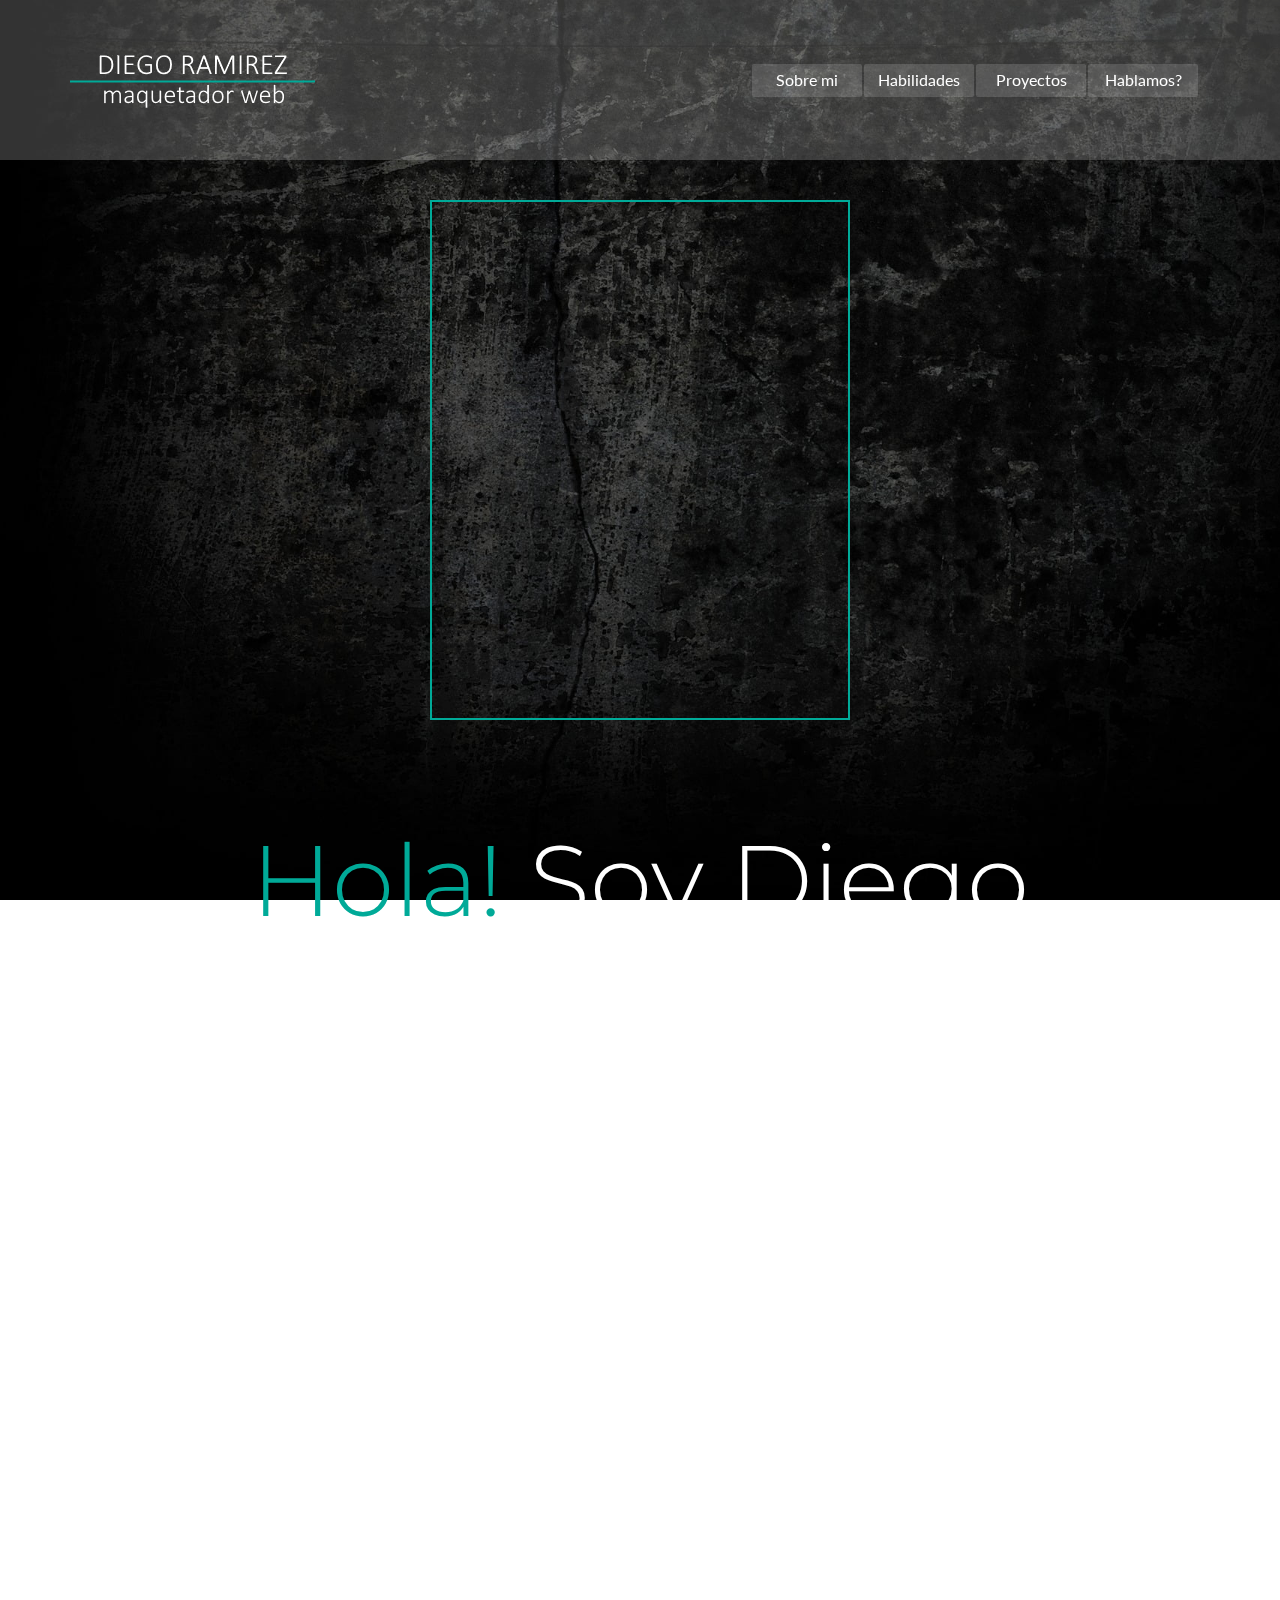
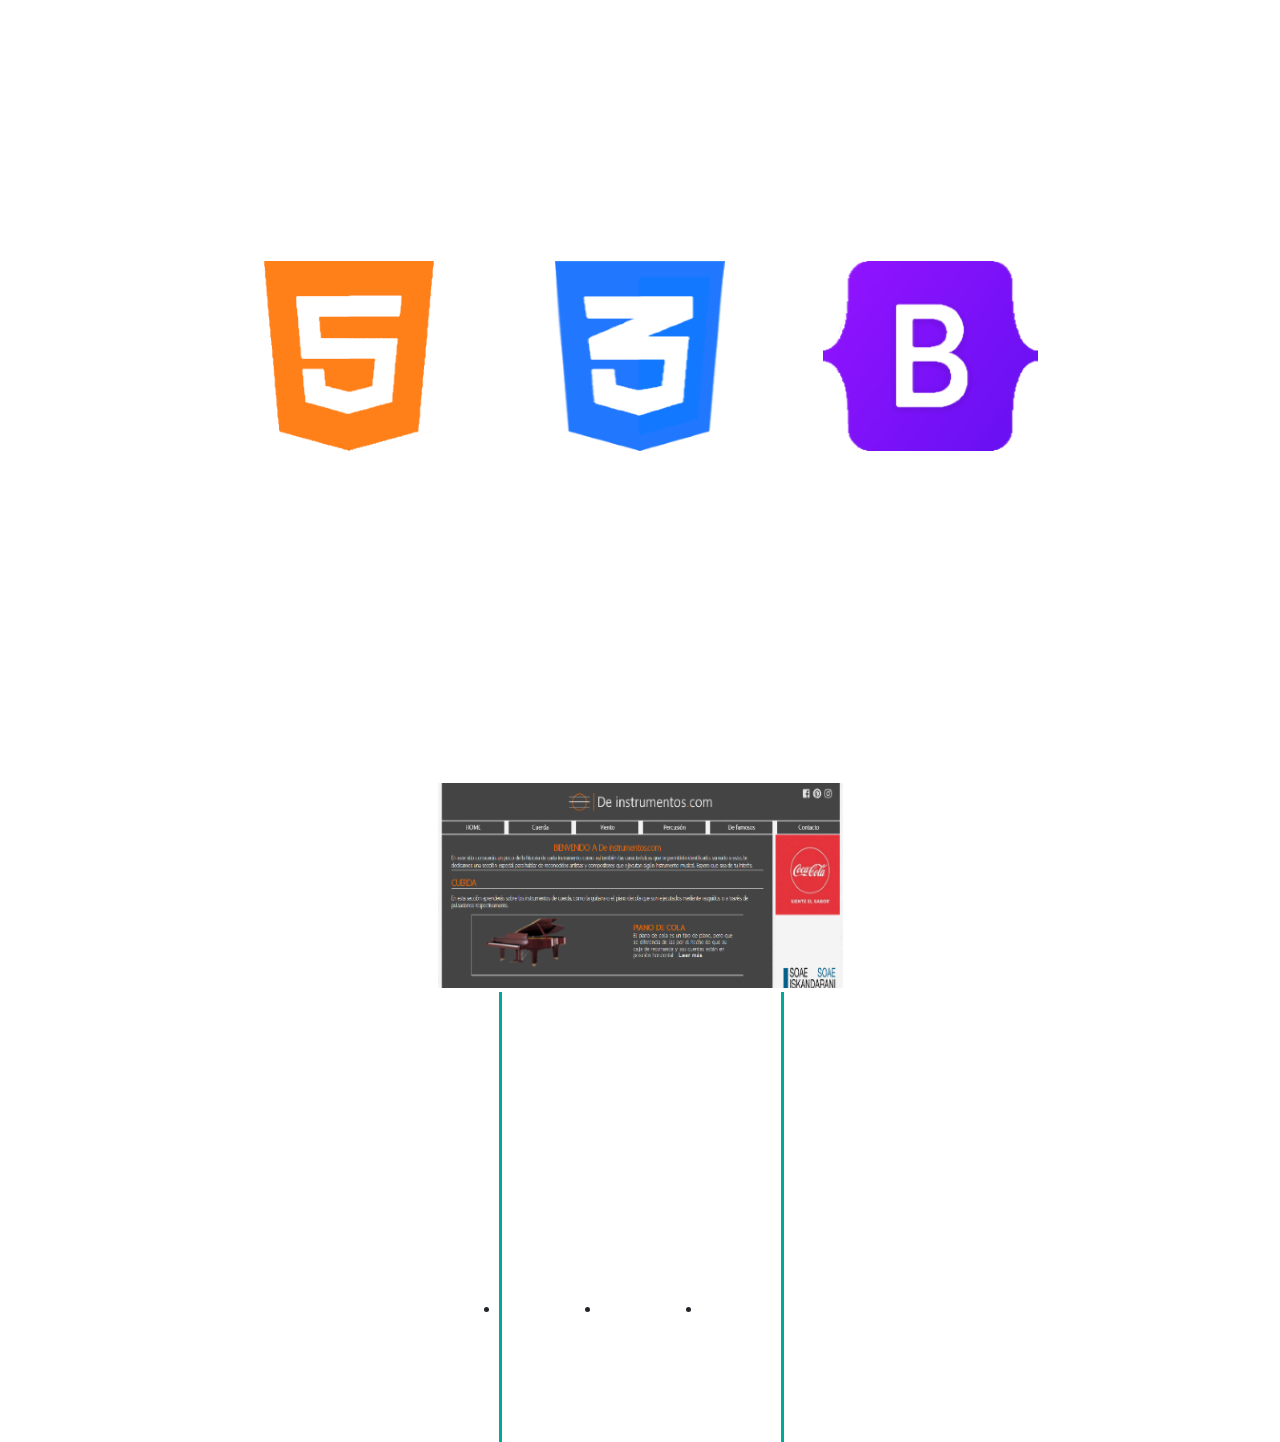
==== index.html @ 3949a7e5 "comencé el footer" ====
<!doctype html>
	<html class="no-js" lang="es">
	<head>
		<meta charset="utf-8">
		<title>Portafolio</title>
		<meta name="viewport" content="width-device-width, initial-scale=1">

		<!--favicon-->
		<link rel="shortcut icon" href="favicon.ico">

		<!--normalize-->
		<link rel="stylesheet" type="text/css" href="normalize.css">

		<!--bootstrap-->
		<link rel="stylesheet" type="text/css" href="css/bootstrap.css">

		<link rel="stylesheet" type="text/css" href="css/estilos.css">

		<!--modernizr-->
		<script src="js/modernizr-custom.js"></script>
		<link rel="preconnect" href="https://fonts.googleapis.com">
		<link rel="preconnect" href="https://fonts.googleapis.com">
		<link rel="preconnect" href="https://fonts.gstatic.com" crossorigin>
		<link href="https://fonts.googleapis.com/css2?family=Lato:ital,wght@0,100;0,300;0,900;1,700&display=swap" rel="stylesheet"> 
		<link rel="preconnect" href="https://fonts.googleapis.com">
		<link rel="preconnect" href="https://fonts.gstatic.com" crossorigin>
		<link href="https://fonts.googleapis.com/css2?family=Montserrat:wght@100;200;300;400;500&display=swap" rel="stylesheet"> 
	</head>
	<body>
		<nav class="container-fluid navbar header position-fixed">
			<div class="container nav">
				<div class="row">	
					<div class="col-md-12 col-sm-4 col-xs-4 me-5">

						<!--logo-->
						<a href="index.html"><img src="imagenes/logo_portafolio.png"></a>
					</div>
				</div>
						<!--menu-->
				<div class="row">
					<div class="col-md-12 col-nav pt-3">  
						<ul class="navbar container-menu list-unstyled"> <!--list-unstyled quita las viñetas de los item-list-->
							<li>
								<a class="" href="Sobre mi.html">Sobre mi</a>
							</li>
							<li>
								<a href="Habilidades.html">Habilidades</a>
							</li>
							<li>
								<a href="Proyectos.html">Proyectos</a>	
							</li>
							<li>
								<a href="Hablamos?.html">Hablamos?</a>
							</li>
						</ul>
					</div>
				</div>
			</div>
		</nav>
			<section class="sobre_mi">
				<article>
					<div class="container marco_verde justify-content-center">
						<img src="">
					</div>
					<div class="container text-center">
						<h2><span>Hola!</span> Soy Diego<br>Maquetador web</h2>		
					</div>
					<div class="container-fluid descripción text-center ">
						<div class="container ">
							<p>
								Hola! soy Diego y soy maquetador web. Soy de Buenos Aires, Argentina y estoy en el mundo IT hace 5 años. Desarrollo sitios web de cualquier tamaño y contenido usando herramientas front-end. Pongo mi creatividad y conocimientos al servicio de quien me necesite amoldandome a sus preferencias.
							</p>
						</div>
					</div>
				</article>
			</section>
			<section class="container contenedor_habilidades text-center">                           					<h2>Algunas de mis habilidades son</h2>
					<div class="container articles ">
						<div class="row">
						<article class="col-md-4 col-sm-4 col-xs-12">
							<h3>HTML5</h3>
							<img src="imagenes/logo_html5.png" alt="html5"/>
							<div class="v-line1"></div>
						</article>											    
						<article class="css3 col-md-4 col-sm-4 col-xs-12">
							<h3>CSS3</h3>
							<img src="imagenes/logo_css3.png"/>
							<div class="v-line2"></div>
						</article>						
						<article class="bootstrap col-md-4 col-sm-4 col-xs-12">
							<h3>BOOTSTRAP</h3>
							<img src="imagenes/logo_bootstrap.png"/>
						</article>
					</div>
				</div>
			</section>
			<section class="mis_proyectos text-center">
				<article>
					<h2 class="mb-5">Mis proyectos</h2>
					<div id="carouselExampleFade" class="carousel slide carousel-fade" data-bs-ride="carousel">
					  <div class="carousel-inner">
					    <div class="carousel-item active ">
					    	<div class="container_image">
					      		<img src="imagenes/imagen_proyecto.png" alt="Proyecto"><a class="titulo_proyecto" href="index.html">DE INSTRUMENTOS.COM</a>
					  		</div>
					    </div>
					  </div>
					  <button class="carousel-control-prev" type="button" data-bs-target="#carouselExampleFade" data-bs-slide="prev">
					    <span class="carousel-control-prev-icon" aria-hidden="true"></span>
					    <span class="visually-hidden">Previous</span>
					  </button>
					  <button class="carousel-control-next" type="button" data-bs-target="#carouselExampleFade" data-bs-slide="next">
					    <span class="carousel-control-next-icon" aria-hidden="true"></span>
					    <span class="visually-hidden">Next</span>
					  </button>
					</div>
				</article>
			</section>
			<footer class= "container-fluid d-flex justify-content-around align-items-center">				
					<div class="row ">
						<div class="col-md-4 col-sm-4 col-xs-12 ">
							<li class="">
								<a href="Home.html">Home</a>
							</li>
							<div class="v-line"></div>
						</div>
						<div class="col-md-4 col-sm-4 col-xs-12">
							<li>
								<a href="Github.html">Github</a>
							</li>
							<div class="v-line"></div>
						</div>
						<div class="col-md-4 col-sm-4 col-xs-12">
							<li>
								<a href="Contacto.html">Contacto</a>
							</li>
						</div>
					</div>
						
				
			</footer>
				
		<!--bootstrap js-->
		<script src="https://cdn.jsdelivr.net/npm/@popperjs/core@2.10.2/dist/umd/popper.min.js" integrity="sha384-7+zCNj/IqJ95wo16oMtfsKbZ9ccEh31eOz1HGyDuCQ6wgnyJNSYdrPa03rtR1zdB" crossorigin="anonymous"></script>
<script src="https://cdn.jsdelivr.net/npm/bootstrap@5.1.3/dist/js/bootstrap.min.js" integrity="sha384-QJHtvGhmr9XOIpI6YVutG+2QOK9T+ZnN4kzFN1RtK3zEFEIsxhlmWl5/YESvpZ13" crossorigin="anonymous"></script>

			
	</body>
	</html>
---- css/estilos.css ----
body{
	background: url("../imagenes/background-image.jpg") fixed;
	background-size: cover;
}
.header{
	background-color: rgba(255,255,255, 0.2);
	height: 160px;
	margin-top: -200px;
}
	.col-nav{
		width: 470px;
	}
		.container li a{
			background: rgba(255,255,255, 0.15);
			border-radius: 2px;	
			color: white;
			display: block;
			font-family: 'Lato', sans-serif;
			padding-bottom: 5px;			
			padding-top: 4px;
			text-align: center;
			text-decoration: none;
			width: 110px;		
		}
			.container li a:hover{
				background: transparent;
				transition: 0.9s;
			}
.sobre_mi{
	margin-bottom: 200px;
	margin-top: 200px;
	}
	.sobre_mi article .marco_verde{
		color: rgb(0,170,152);
		border: solid 2px;
		height: 520px;
		margin-bottom: 100px;
		width: 420px;
	}
	.sobre_mi article h2{
		color: white;
		font-family: 'Montserrat', sans-serif;
		font-size: 100px;
		font-weight: 300;
	}
		.sobre_mi article h2 span{
			color: rgb(0,170,152);
		}
	.sobre_mi article .descripción{
		background: rgba(255,255,255, 0.15);
		padding: 90px;
	}
		.sobre_mi article .descripción p{
			color: white;
			font-family: 'Montserrat', sans-serif;
			font-size: 23px;
			font-weight: 300;
		}
	.contenedor_habilidades{
		margin-bottom: 200px;
	}
	.contenedor_habilidades h2{
		color: white;
		font-family: 'Montserrat', sans-serif;
		font-size: 70px;
		font-weight: 300;
		margin-bottom: 100px;
	}
	.contenedor_habilidades .articles{
		padding-right: 12%;
		padding-left: 12%;
	}
	.contenedor_habilidades h3{
		color: white;
		font-family: 'Montserrat', sans-serif;
		font-size: 25px;
		font-weight: 300;
		margin-bottom: 37px;
		padding-bottom: 4px;
		padding-top: 4px;
		}
	.contenedor_habilidades .v-line1{
		border-left: solid 3px rgb(0,170,152);
 		height:50%;
 		left: 39%;
 		position: absolute;
 		top: 288%;
	}
	.contenedor_habilidades .v-line2{
		border-left: solid 3px rgb(0,170,152);
 		height:50%;
 		left: 61%;
 		position: absolute;
 		top: 288%;
 		background: red;
	}
	.mis_proyectos{
		margin-bottom: 220px;
	}
	.mis_proyectos h2{
		color: white;
		font-family: 'Montserrat', sans-serif;
		font-size: 70px;
		font-weight: 300;
	}
	.mis_proyectos article .container_image{
		box-sizing: border-box;
		height: 205px;
		margin: auto;
		position: relative;
		width: 405px;
	}
	.mis_proyectos article .container_image a{
		background: rgba(255,255,255, 0.15);
		color: white;
		display: block;
		font-family: 'Montserrat', sans-serif;
		font-size: 25px;
		height: 100%;
		left: 0%;
		padding-top: 21%;
		position: absolute;
		text-decoration: none;
		opacity: 0;
		top: 0%;
		width: 100%;
		
	}
	.mis_proyectos article .container_image:hover a{
		transition: 0.9s;
		opacity: 1;
	}
	footer{
		background: rgba(255,255,255, 0.15);
		height: 200px;
	}
		footer li a{
			color: white;
			font-family: 'Montserrat', sans-serif;
			font-size: 21px;
			font-weight: 300;
			text-decoration: none;
		}
		footer li a:hover{
			color: rgba(255,255,255, 0.7);
			transition: 0.3s;
		}
		h1{
			color: red;
		}
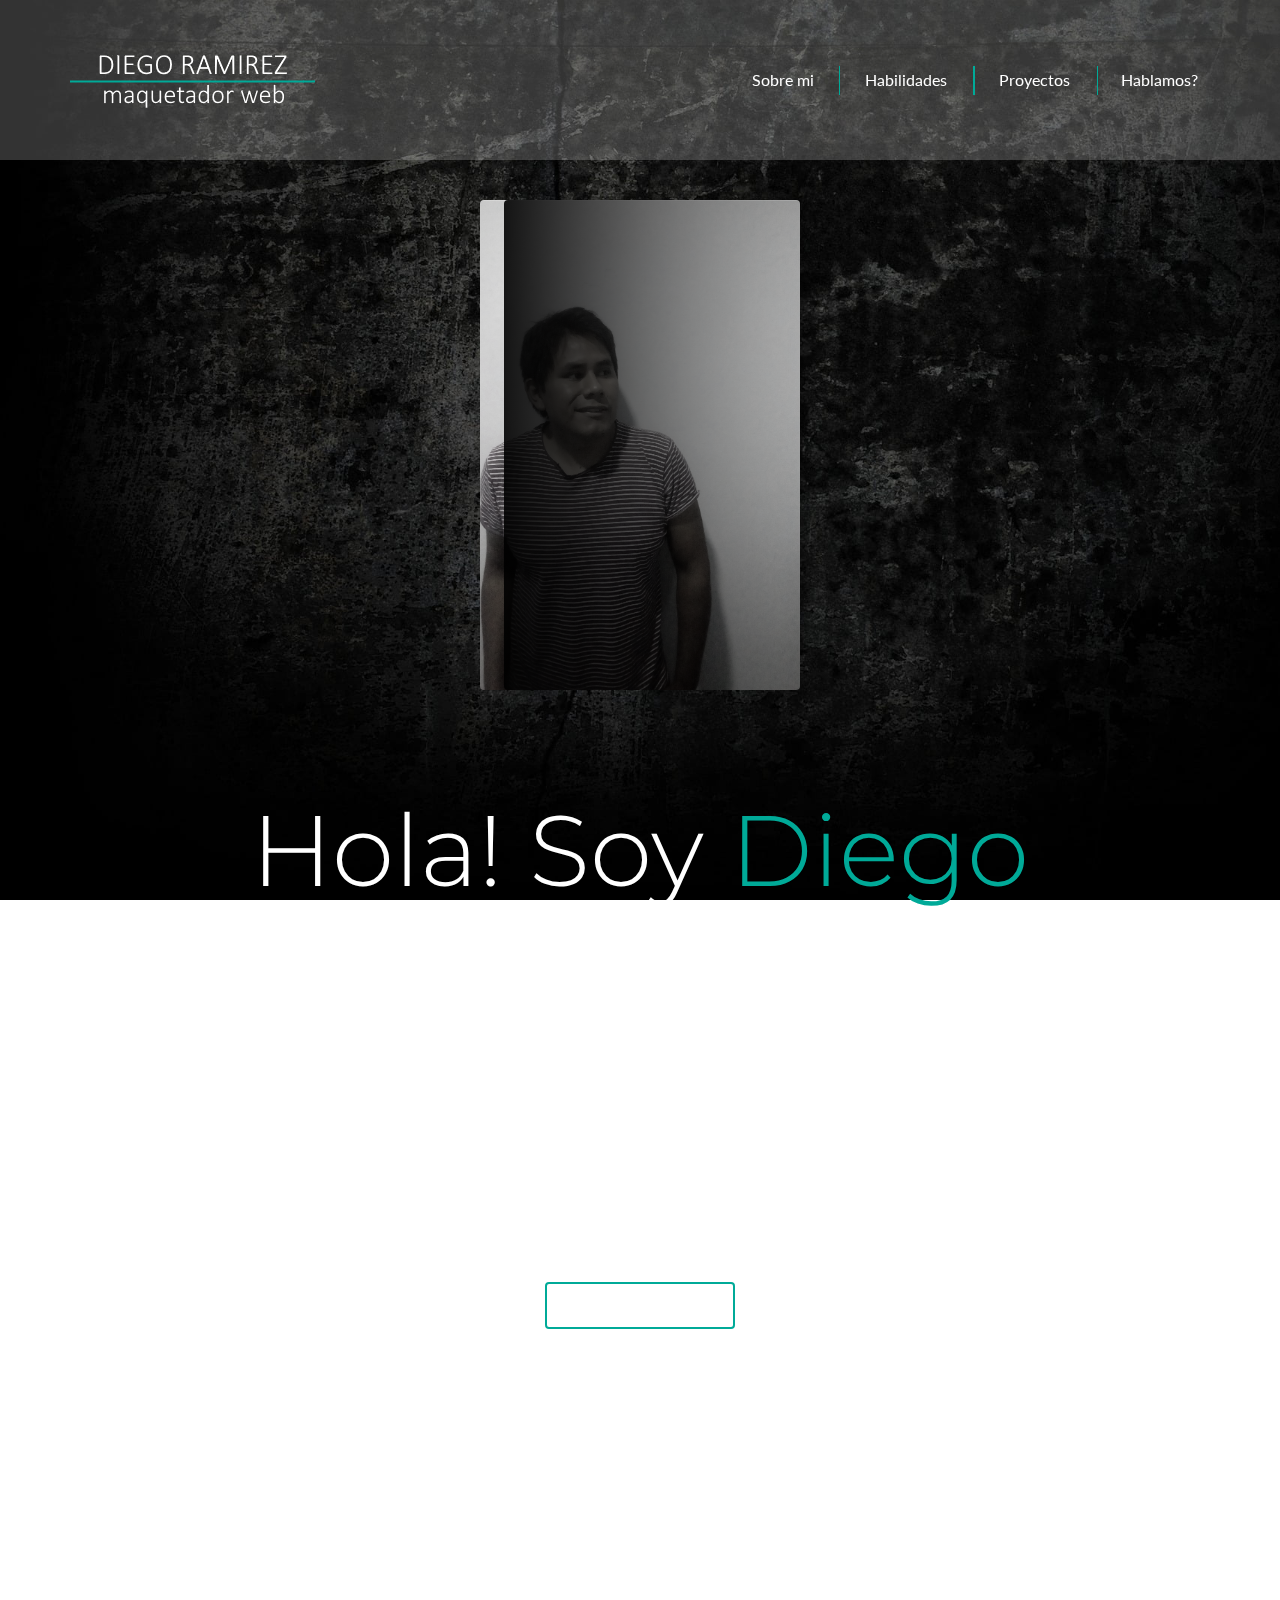
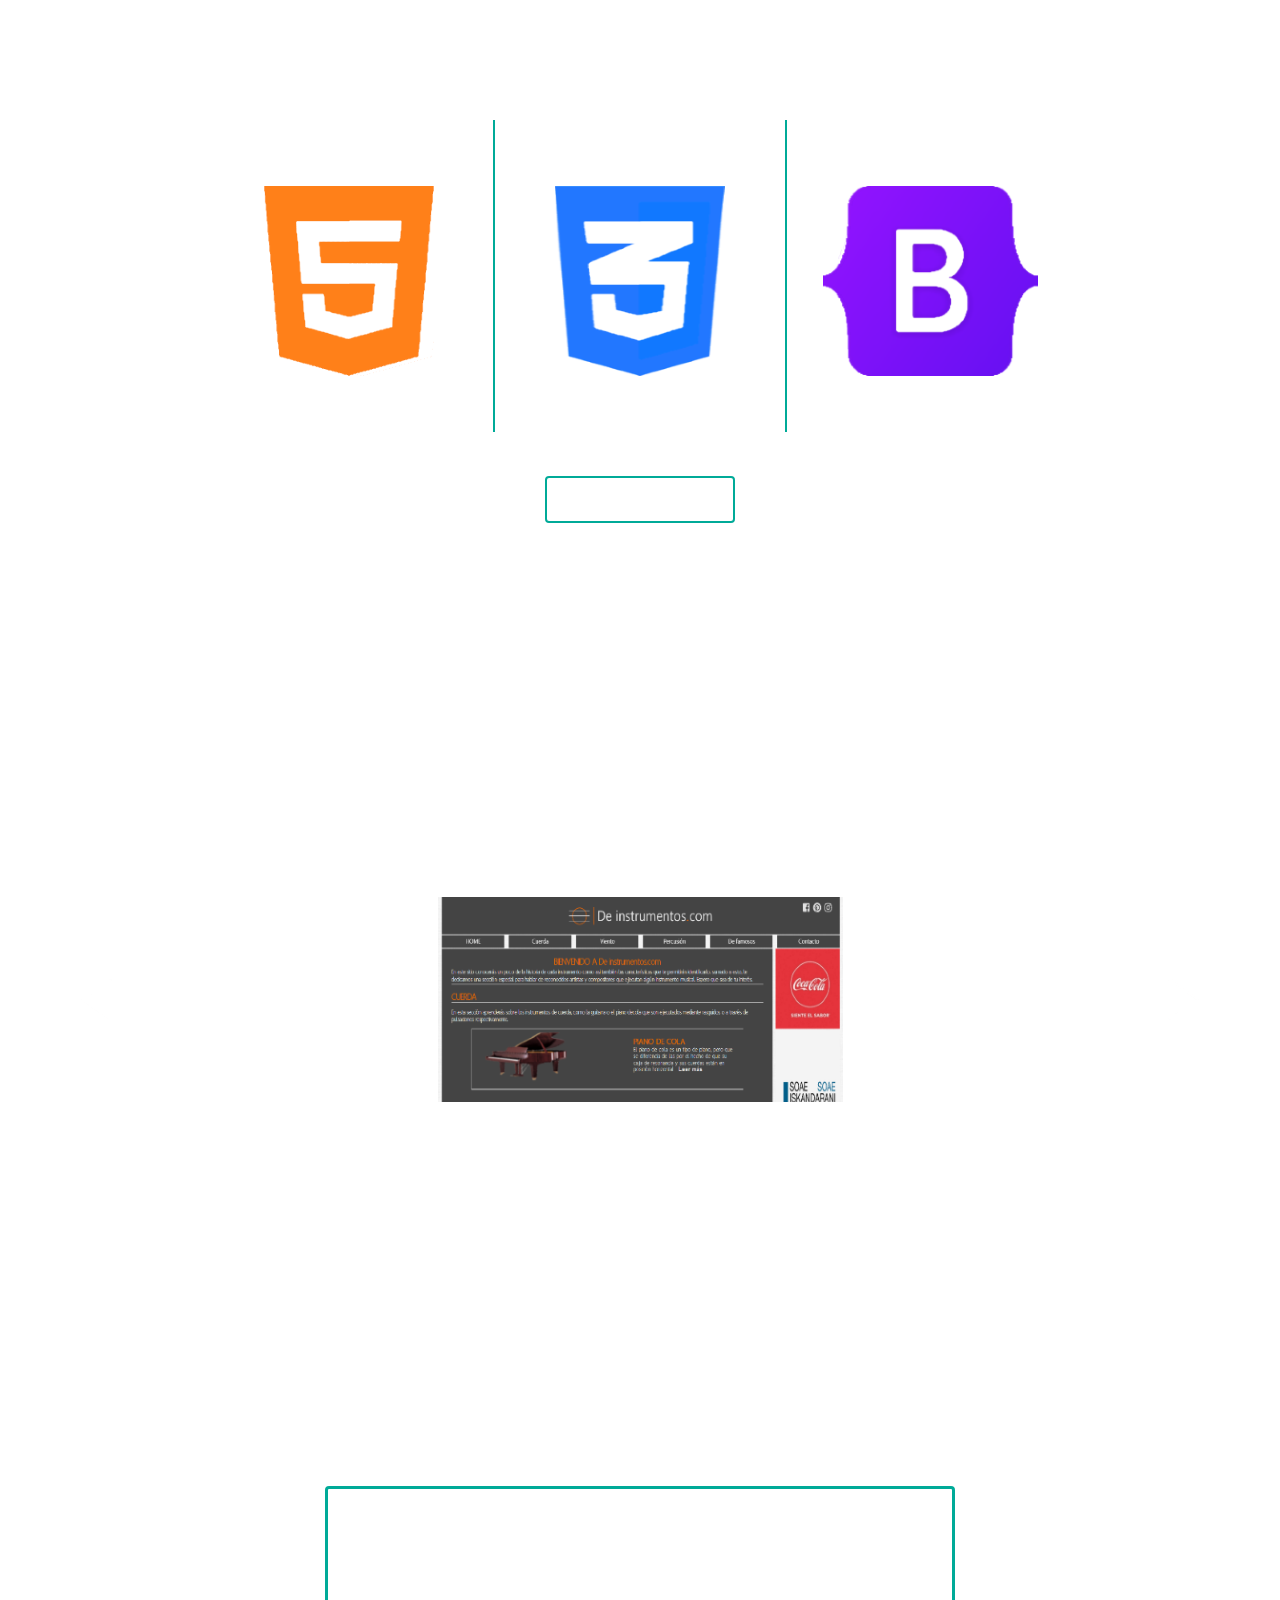
==== commit 6ab97e4f: "termine el home" ====
--- a/index.html
+++ b/index.html
@@ -39,15 +39,18 @@
 						<!--menu-->
 				<div class="row">
 					<div class="col-md-12 col-nav pt-3">  
-						<ul class="navbar container-menu list-unstyled"> <!--list-unstyled quita las viñetas de los item-list-->
+						<ul class="navbar container-menu list-unstyled"> 
 							<li>
 								<a class="" href="Sobre mi.html">Sobre mi</a>
+								<div class="v-line_item1"></div>
 							</li>
 							<li>
 								<a href="Habilidades.html">Habilidades</a>
+								<div class="v-line_item2"></div>
 							</li>
 							<li>
 								<a href="Proyectos.html">Proyectos</a>	
+								<div class="v-line_item3"></div>
 							</li>
 							<li>
 								<a href="Hablamos?.html">Hablamos?</a>
@@ -59,44 +62,46 @@
 		</nav>
 			<section class="sobre_mi">
 				<article>
-					<div class="container marco_verde justify-content-center">
-						<img src="">
-					</div>
+					<img src="imagenes/foto.jpg">
+					<div class="fondo"></div>
 					<div class="container text-center">
-						<h2><span>Hola!</span> Soy Diego<br>Maquetador web</h2>		
+						<h2>Hola!</span> Soy <span>Diego</span><br>Maquetador web</h2>		
 					</div>
 					<div class="container-fluid descripción text-center ">
 						<div class="container ">
 							<p>
 								Hola! soy Diego y soy maquetador web. Soy de Buenos Aires, Argentina y estoy en el mundo IT hace 5 años. Desarrollo sitios web de cualquier tamaño y contenido usando herramientas front-end. Pongo mi creatividad y conocimientos al servicio de quien me necesite amoldandome a sus preferencias.
 							</p>
+							<a class="click" href="sobre_mi.html">Leer más</a>
 						</div>
 					</div>
 				</article>
 			</section>
-			<section class="container contenedor_habilidades text-center">                           					<h2>Algunas de mis habilidades son</h2>
+			<section class="container contenedor_habilidades text-center">                           				<h2>Algunas de mis habilidades son</h2>
 					<div class="container articles ">
-						<div class="row">
-						<article class="col-md-4 col-sm-4 col-xs-12">
-							<h3>HTML5</h3>
-							<img src="imagenes/logo_html5.png" alt="html5"/>
-							<div class="v-line1"></div>
-						</article>											    
-						<article class="css3 col-md-4 col-sm-4 col-xs-12">
-							<h3>CSS3</h3>
-							<img src="imagenes/logo_css3.png"/>
-							<div class="v-line2"></div>
-						</article>						
-						<article class="bootstrap col-md-4 col-sm-4 col-xs-12">
-							<h3>BOOTSTRAP</h3>
-							<img src="imagenes/logo_bootstrap.png"/>
-						</article>
+						<div class="row habilidades">
+							<article class="col-md-4 col-sm-4 col-xs-12">
+								<h3>HTML5</h3>
+								<img src="imagenes/logo_html5.png" alt="html5"/>
+								<div class="v-line1"></div>
+							</article>
+							<article class="css3 col-md-4 col-sm-4 col-xs-12">
+								<h3>CSS3</h3>
+								<img src="imagenes/logo_css3.png"/>
+								<div class="v-line2"></div>
+							</article>						
+							<article class="bootstrap col-md-4 col-sm-4 col-xs-12">
+								<h3>BOOTSTRAP</h3>
+								<img src="imagenes/logo_bootstrap.png"/>
+							</article>
+						</div>
+						<a class="ver_mas" href="habilidades.html">Ver más</a>
 					</div>
-				</div>
+					
 			</section>
 			<section class="mis_proyectos text-center">
 				<article>
-					<h2 class="mb-5">Mis proyectos</h2>
+					<h2>Mis proyectos</h2>
 					<div id="carouselExampleFade" class="carousel slide carousel-fade" data-bs-ride="carousel">
 					  <div class="carousel-inner">
 					    <div class="carousel-item active ">
@@ -116,35 +121,43 @@
 					</div>
 				</article>
 			</section>
-			<footer class= "container-fluid d-flex justify-content-around align-items-center">				
-					<div class="row ">
-						<div class="col-md-4 col-sm-4 col-xs-12 ">
-							<li class="">
+			<section class="hablamos container text-center">
+				<article>
+					<h2>Hablamos?</h2>
+					<p><a href="hablamos.html">Clickeá acá</a></p>
+				</article>
+				
+			</section>
+			<footer class="pt-5">	
+				<div class="container-fluid d-flex text-center justify-content-center mb-5 mt-4">	
+					<div class="row  mb-4 mt-2 final_links">
+						<div class="col-md-4 col-sm-4 col-xs-12 w-25 mx-auto">
+							<li>
 								<a href="Home.html">Home</a>
 							</li>
-							<div class="v-line"></div>
+							<div class="v-line_link1"></div>
 						</div>
-						<div class="col-md-4 col-sm-4 col-xs-12">
+						<div class="col-md-4 col-sm-4 col-xs-12 w-25 mx-auto">
 							<li>
 								<a href="Github.html">Github</a>
 							</li>
-							<div class="v-line"></div>
-						</div>
-						<div class="col-md-4 col-sm-4 col-xs-12">
+							<div class="v-line_link2"></div>
+						</div>  
+						<div class="col-md-4 col-sm-4 col-xs-12 w-25 mx-auto li">
 							<li>
 								<a href="Contacto.html">Contacto</a>
 							</li>
 						</div>
 					</div>
-						
-				
+				</div>
+				<div class="container text-center">
+					<span>&copy; <time>2022</time> Diego Ramirez - Maquetador web</span>
+				</div>	
 			</footer>
 				
 		<!--bootstrap js-->
 		<script src="https://cdn.jsdelivr.net/npm/@popperjs/core@2.10.2/dist/umd/popper.min.js" integrity="sha384-7+zCNj/IqJ95wo16oMtfsKbZ9ccEh31eOz1HGyDuCQ6wgnyJNSYdrPa03rtR1zdB" crossorigin="anonymous"></script>
-<script src="https://cdn.jsdelivr.net/npm/bootstrap@5.1.3/dist/js/bootstrap.min.js" integrity="sha384-QJHtvGhmr9XOIpI6YVutG+2QOK9T+ZnN4kzFN1RtK3zEFEIsxhlmWl5/YESvpZ13" crossorigin="anonymous"></script>
-
-			
+		<script src="https://cdn.jsdelivr.net/npm/bootstrap@5.1.3/dist/js/bootstrap.min.js" integrity="sha384-QJHtvGhmr9XOIpI6YVutG+2QOK9T+ZnN4kzFN1RtK3zEFEIsxhlmWl5/YESvpZ13" crossorigin="anonymous"></script>
 	</body>
 	</html>
 
--- a/css/estilos.css
+++ b/css/estilos.css
@@ -6,12 +6,13 @@
 	background-color: rgba(255,255,255, 0.2);
 	height: 160px;
 	margin-top: -200px;
+	z-index: 1;
 }
 	.col-nav{
 		width: 470px;
+		position: relative;	
 	}
 		.container li a{
-			background: rgba(255,255,255, 0.15);
 			border-radius: 2px;	
 			color: white;
 			display: block;
@@ -20,137 +21,255 @@
 			padding-top: 4px;
 			text-align: center;
 			text-decoration: none;
-			width: 110px;		
-		}
-			.container li a:hover{
-				background: transparent;
-				transition: 0.9s;
-			}
+			width: auto;		
+		}
+		.container li a:hover{
+			color: rgba(255, 255, 255, 0.7);
+			transition: 0.4s;
+		}
+		.container li .v-line_item1{
+			background: rgb(0,170,152);
+			height: 60%;
+			left: 19.5%;
+			position: absolute;
+			width: 0.3%;
+			top: 21%;
+		}
+		.container li .v-line_item2{
+			background: rgb(0,170,152);
+			height: 60%;
+			left: 49.6%;
+			position: absolute;
+			width: 0.5%;
+			top: 21%;
+		}
+		.container li .v-line_item3{
+			background: rgb(0,170,152);
+			height: 60%;
+			left: 77.3%;
+			position: absolute;
+			width: 0.3%;
+			top: 21%;
+		}
 .sobre_mi{
 	margin-bottom: 200px;
 	margin-top: 200px;
-	}
-	.sobre_mi article .marco_verde{
-		color: rgb(0,170,152);
-		border: solid 2px;
-		height: 520px;
-		margin-bottom: 100px;
-		width: 420px;
-	}
-	.sobre_mi article h2{
+	text-align: center;
+	}
+	.sobre_mi article img{
+	border-radius: 4px;
+	filter: grayscale(80%);
+	height: 490px;	
+	margin-bottom: 100px;
+	width: 25%; 
+	z-index: -2;
+	position: relative;
+	}
+	.fondo{
+		height: 490px;
+		background-image: linear-gradient(to left, rgba(255,255,255,0), rgba(0,0,0,0.9));
+		border-radius: 4px;
+		margin: auto;		
+		width: 335px;
+		z-index: -2;
+		position: absolute;
+		left: 504px;
+		top: 200px;
+	}
+		.sobre_mi article h2{
+			color: white;
+			font-family: 'Montserrat', sans-serif;
+			font-size: 100px;
+			font-weight: 300;
+		}
+		.sobre_mi article span{
+			color: rgb(0,170,152);
+		}
+		.sobre_mi article .descripción{
+			background: rgba(255,255,255, 0.15);
+			padding: 90px;
+		}
+			.sobre_mi article .descripción p{
+				color: white;
+				font-family: 'Montserrat', sans-serif;
+				font-size: 23px;
+				font-weight: 300;
+			}
+			.sobre_mi article .descripción .click{
+				border-radius: 4px;
+				border: solid 2px rgb(0,170,152);
+				color: white;
+				display: inline-block;
+				font-family: 'Montserrat', sans-serif;
+				height: 47px;
+				margin: auto;
+				padding-top: 9px;
+				text-decoration: none;
+				width: 190px;
+			}
+			.sobre_mi article .descripción .click:hover{
+				border: solid 2px rgba(0,170,152, 0.6);
+				transition: 0.5s;
+			}
+.contenedor_habilidades{
+	margin-bottom: 190px;
+	position: relative;
+}
+	.contenedor_habilidades h2{
 		color: white;
 		font-family: 'Montserrat', sans-serif;
-		font-size: 100px;
+		font-size: 70px;
 		font-weight: 300;
 	}
-		.sobre_mi article h2 span{
-			color: rgb(0,170,152);
-		}
-	.sobre_mi article .descripción{
-		background: rgba(255,255,255, 0.15);
-		padding: 90px;
-	}
-		.sobre_mi article .descripción p{
-			color: white;
+		.contenedor_habilidades .articles{
+			padding-right: 12%;
+			padding-left: 12%;
+			margin-bottom: 100px;
+		}
+		.contenedor_habilidades .habilidades{
+			margin-bottom: 100px;
+		}
+			.contenedor_habilidades h3{
+				color: white;
+				font-family: 'Montserrat', sans-serif;
+				font-size: 25px;
+				font-weight: 300;
+				margin-bottom: 37px;
+				padding-bottom: 4px;
+				padding-top: 4px;
+				}
+			.contenedor_habilidades .v-line1{
+				border-left: solid 2px rgb(0,170,152);
+		 		height:62%;
+		 		left: 37.1%;
+		 		position: absolute;
+		 		top: 20%;
+			}
+			.contenedor_habilidades .v-line2{
+				border-left: solid 2px rgb(0,170,152);
+		 		height:62%;
+		 		left: 62.7%;
+		 		position: absolute;
+		 		top: 20%;
+			}
+		.ver_mas{
+			border: solid 2px rgb(0,170,152);
+			border-radius: 4px;
+			color: white;
+			display: inline-block;
 			font-family: 'Montserrat', sans-serif;
-			font-size: 23px;
-			font-weight: 300;
-		}
-	.contenedor_habilidades{
-		margin-bottom: 200px;
-	}
-	.contenedor_habilidades h2{
+			height: 47px;
+			margin: auto;
+			padding-top: 9px;
+			text-decoration: none;
+			width: 190px;
+		}
+		.ver_mas:hover{
+			border: solid 2px rgba(0,170,152,0.6);
+			color: white;
+			transition: 0.5s;
+		}
+.mis_proyectos{
+	margin-bottom: 200px;
+}
+	.mis_proyectos h2{
 		color: white;
 		font-family: 'Montserrat', sans-serif;
 		font-size: 70px;
 		font-weight: 300;
 		margin-bottom: 100px;
 	}
-	.contenedor_habilidades .articles{
-		padding-right: 12%;
-		padding-left: 12%;
-	}
-	.contenedor_habilidades h3{
-		color: white;
-		font-family: 'Montserrat', sans-serif;
-		font-size: 25px;
-		font-weight: 300;
-		margin-bottom: 37px;
-		padding-bottom: 4px;
-		padding-top: 4px;
-		}
-	.contenedor_habilidades .v-line1{
-		border-left: solid 3px rgb(0,170,152);
- 		height:50%;
- 		left: 39%;
- 		position: absolute;
- 		top: 288%;
-	}
-	.contenedor_habilidades .v-line2{
-		border-left: solid 3px rgb(0,170,152);
- 		height:50%;
- 		left: 61%;
- 		position: absolute;
- 		top: 288%;
- 		background: red;
-	}
-	.mis_proyectos{
-		margin-bottom: 220px;
-	}
-	.mis_proyectos h2{
+		.mis_proyectos article .container_image{
+			box-sizing: border-box;
+			height: 205px;
+			margin: auto;
+			position: relative;
+			width: 405px;				
+		}
+			.mis_proyectos article .container_image a{
+				background: rgba(255,255,255, 0.15);
+				color: white;
+				display: block;
+				font-family: 'Montserrat', sans-serif;
+				font-size: 25px;
+				height: 100%;
+				left: 0%;
+				padding-top: 21%;
+				position: absolute;
+				text-decoration: none;
+				opacity: 0;
+				top: 0%;
+				width: 100%;
+			}
+			.mis_proyectos article .container_image:hover a{
+				transition: 0.9s;
+				opacity: 1 ;
+			}
+.hablamos{
+	margin-bottom: 200px;
+}
+	.hablamos h2{
 		color: white;
 		font-family: 'Montserrat', sans-serif;
 		font-size: 70px;
 		font-weight: 300;
-	}
-	.mis_proyectos article .container_image{
-		box-sizing: border-box;
-		height: 205px;
-		margin: auto;
-		position: relative;
-		width: 405px;
-	}
-	.mis_proyectos article .container_image a{
-		background: rgba(255,255,255, 0.15);
-		color: white;
-		display: block;
-		font-family: 'Montserrat', sans-serif;
-		font-size: 25px;
-		height: 100%;
-		left: 0%;
-		padding-top: 21%;
-		position: absolute;
+		margin-bottom: 100px;
+	}
+	.hablamos p a{
+		border: 3px solid rgb(0,170,152);
+		border-radius: 4px;
+    	color: white;
+		display: inline-block;
+		font-family: 'Lato', sans-serif;
+		font-size: 50px;
+		font-weight: 300;		
+		height: 200px;
+		padding-top: 55px;
 		text-decoration: none;
-		opacity: 0;
-		top: 0%;
-		width: 100%;
-		
-	}
-	.mis_proyectos article .container_image:hover a{
-		transition: 0.9s;
-		opacity: 1;
-	}
-	footer{
-		background: rgba(255,255,255, 0.15);
-		height: 200px;
+		width: 630px;
+	}
+	.hablamos p a:hover{
+		border: solid 3px rgba(0,170,152,0.4);
+		transition: 0.6s;
+	}
+footer{
+	background: rgba(255,255,255, 0.15);
+	height: 230px;
+	list-style-type: none;
+	position: relative;
+}
+	footer .final_links{
+		width: 38%;
 	}
 		footer li a{
 			color: white;
-			font-family: 'Montserrat', sans-serif;
-			font-size: 21px;
+			text-decoration: none;
+			font-family:'Lato', sans-serif;
+			font-size: 22px;
 			font-weight: 300;
-			text-decoration: none;
 		}
 		footer li a:hover{
-			color: rgba(255,255,255, 0.7);
-			transition: 0.3s;
-		}
-		h1{
-			color: red;
-		}
-
-	
-	
-
-
-	+			color: rgba(255,255,255, 0.6);
+			transition: 0.4s;
+		}
+		footer .v-line_link1{
+			background-color: rgb(0,170,152);
+			height: 15%;
+			right:56.2%;
+			position: absolute;
+			top: 34%;
+			width: 0.2%;			
+		}
+		footer .v-line_link2{
+			background-color: rgb(0,170,152);
+			height: 15%;
+			right: 44%;
+			position: absolute;
+			top: 34%;
+			width: 0.13%;
+		}
+	footer .container span{
+		color: white;
+		font-family: 'Lato', sans-serif;
+		font-size: 16px;
+	}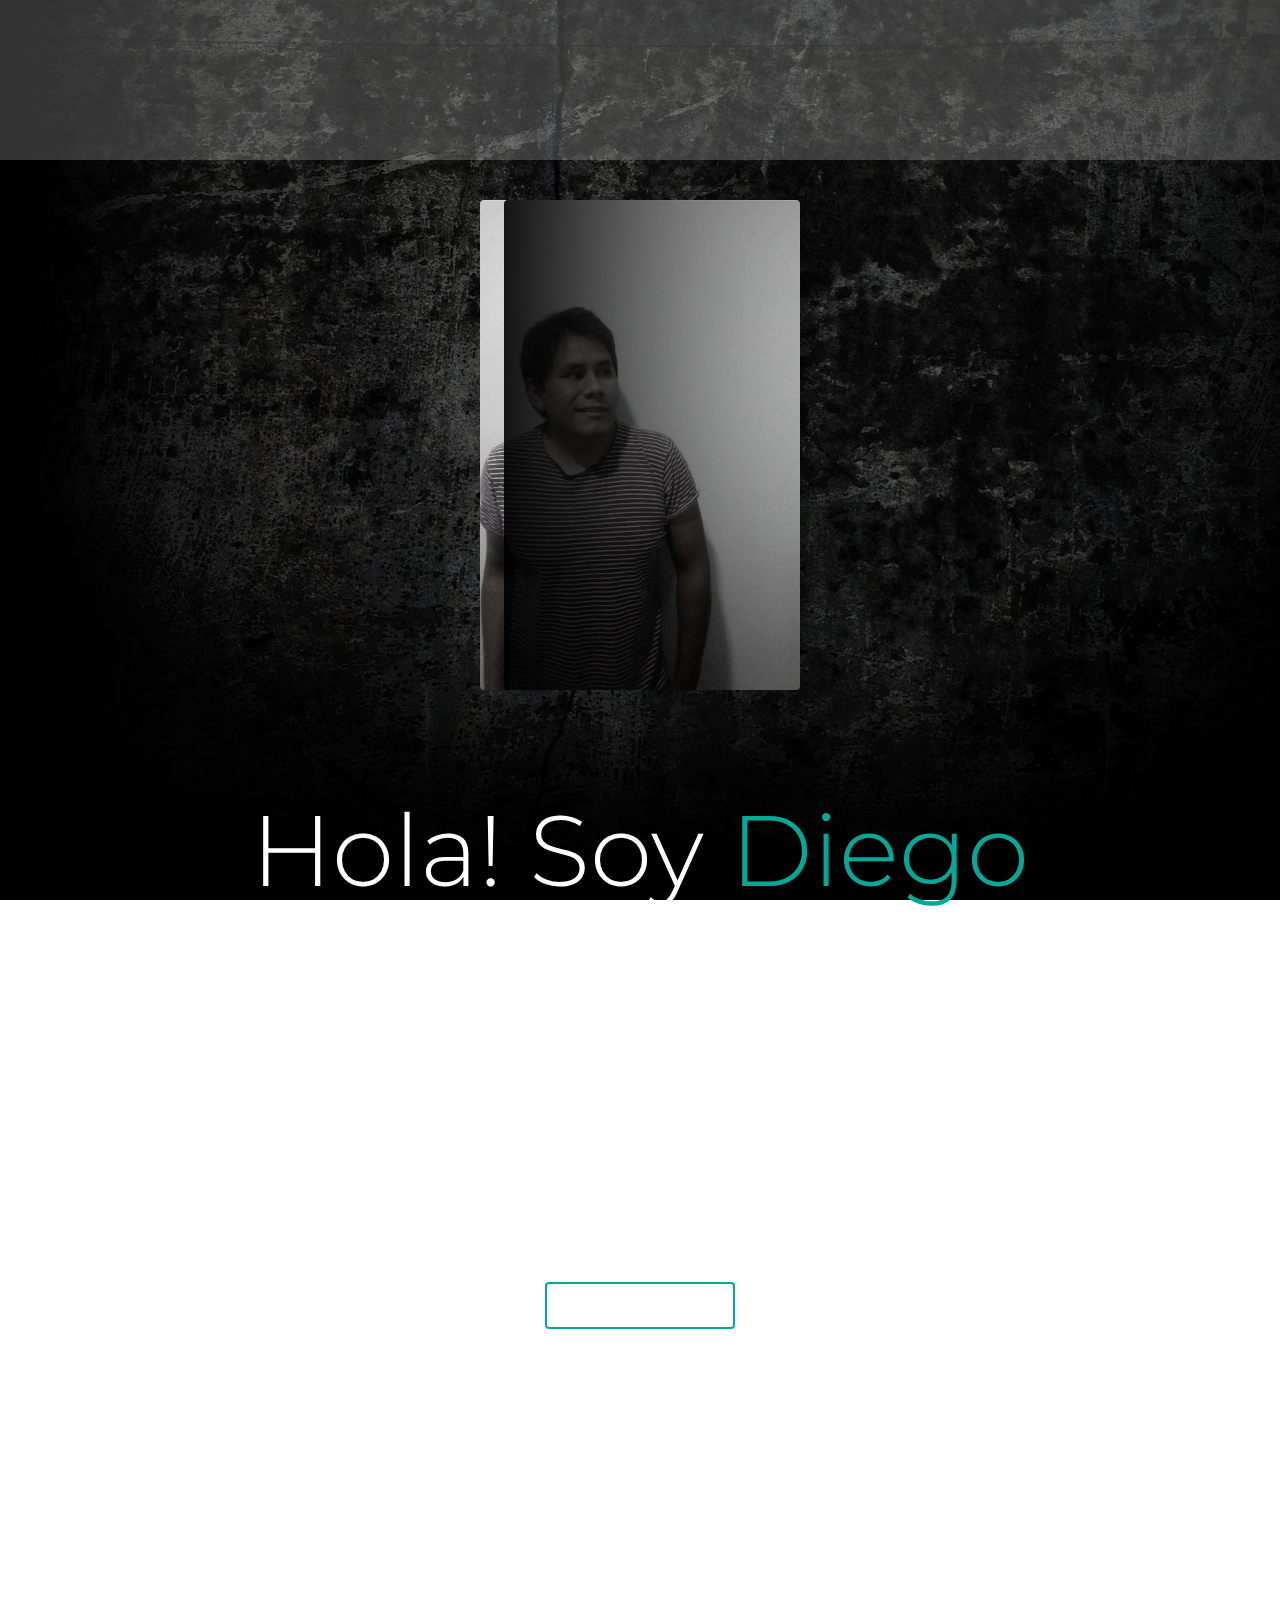
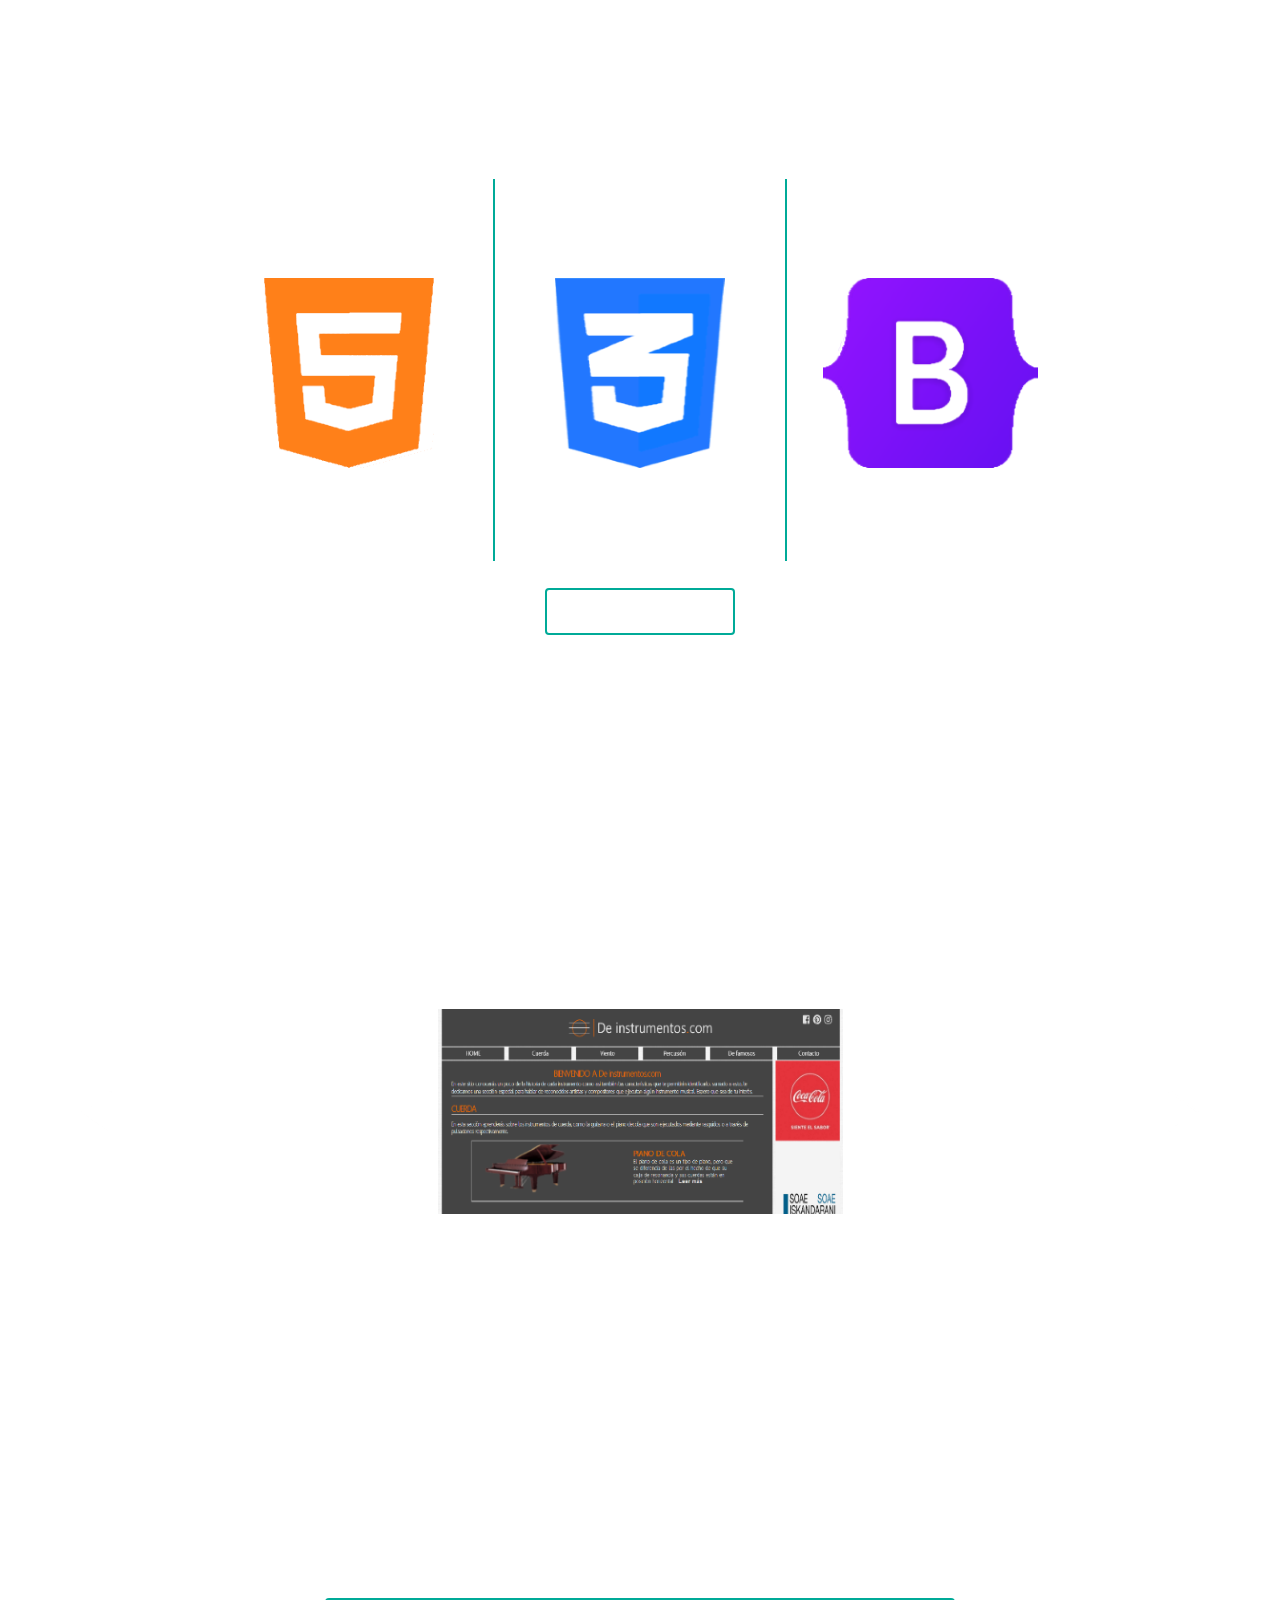
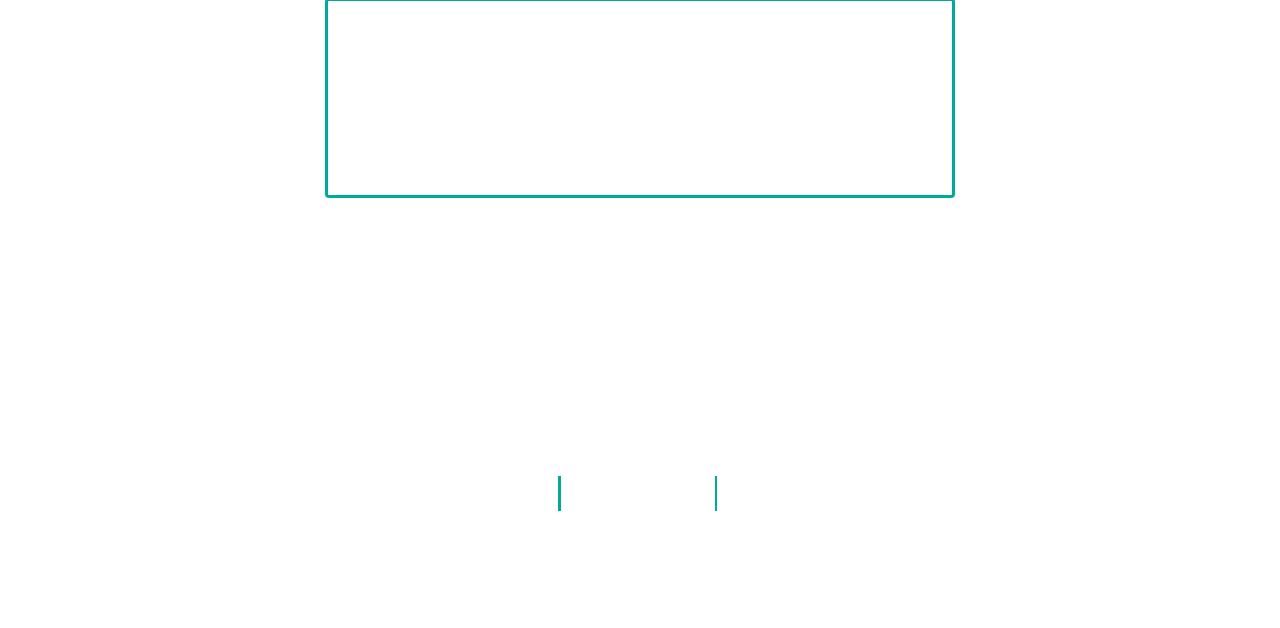
==== commit 110f91e5: "realice cambios despues de terminar el home" ====
--- a/index.html
+++ b/index.html
@@ -27,37 +27,20 @@
 		<link href="https://fonts.googleapis.com/css2?family=Montserrat:wght@100;200;300;400;500&display=swap" rel="stylesheet"> 
 	</head>
 	<body>
-		<nav class="container-fluid navbar header position-fixed">
-			<div class="container nav">
+		<nav class="container-fluid header position-fixed">
+			<div class="container">
 				<div class="row">	
-					<div class="col-md-12 col-sm-4 col-xs-4 me-5">
-
+					<div class="col-md-4 col-sm-4 col-xs-12 text-center">
+ 					<button class="navbar-toggler" type="button" data-bs-toggle="collapse" data-bs-target="#opciones">
+  						<span class="navbar-toggler-icon"></span>
+					</button>
+						
 						<!--logo-->
-						<a href="index.html"><img src="imagenes/logo_portafolio.png"></a>
+						<a class="logo" href="index.html"></a>
 					</div>
 				</div>
 						<!--menu-->
-				<div class="row">
-					<div class="col-md-12 col-nav pt-3">  
-						<ul class="navbar container-menu list-unstyled"> 
-							<li>
-								<a class="" href="Sobre mi.html">Sobre mi</a>
-								<div class="v-line_item1"></div>
-							</li>
-							<li>
-								<a href="Habilidades.html">Habilidades</a>
-								<div class="v-line_item2"></div>
-							</li>
-							<li>
-								<a href="Proyectos.html">Proyectos</a>	
-								<div class="v-line_item3"></div>
-							</li>
-							<li>
-								<a href="Hablamos?.html">Hablamos?</a>
-							</li>
-						</ul>
-					</div>
-				</div>
+				
 			</div>
 		</nav>
 			<section class="sobre_mi">
--- a/css/estilos.css
+++ b/css/estilos.css
@@ -120,6 +120,7 @@
 		font-family: 'Montserrat', sans-serif;
 		font-size: 70px;
 		font-weight: 300;
+		margin-bottom: 100px;
 	}
 		.contenedor_habilidades .articles{
 			padding-right: 12%;
@@ -127,7 +128,7 @@
 			margin-bottom: 100px;
 		}
 		.contenedor_habilidades .habilidades{
-			margin-bottom: 100px;
+			margin-bottom: 120px;
 		}
 			.contenedor_habilidades h3{
 				color: white;
@@ -143,14 +144,14 @@
 		 		height:62%;
 		 		left: 37.1%;
 		 		position: absolute;
-		 		top: 20%;
+		 		top: 26%;
 			}
 			.contenedor_habilidades .v-line2{
 				border-left: solid 2px rgb(0,170,152);
 		 		height:62%;
 		 		left: 62.7%;
 		 		position: absolute;
-		 		top: 20%;
+		 		top: 26%;
 			}
 		.ver_mas{
 			border: solid 2px rgb(0,170,152);
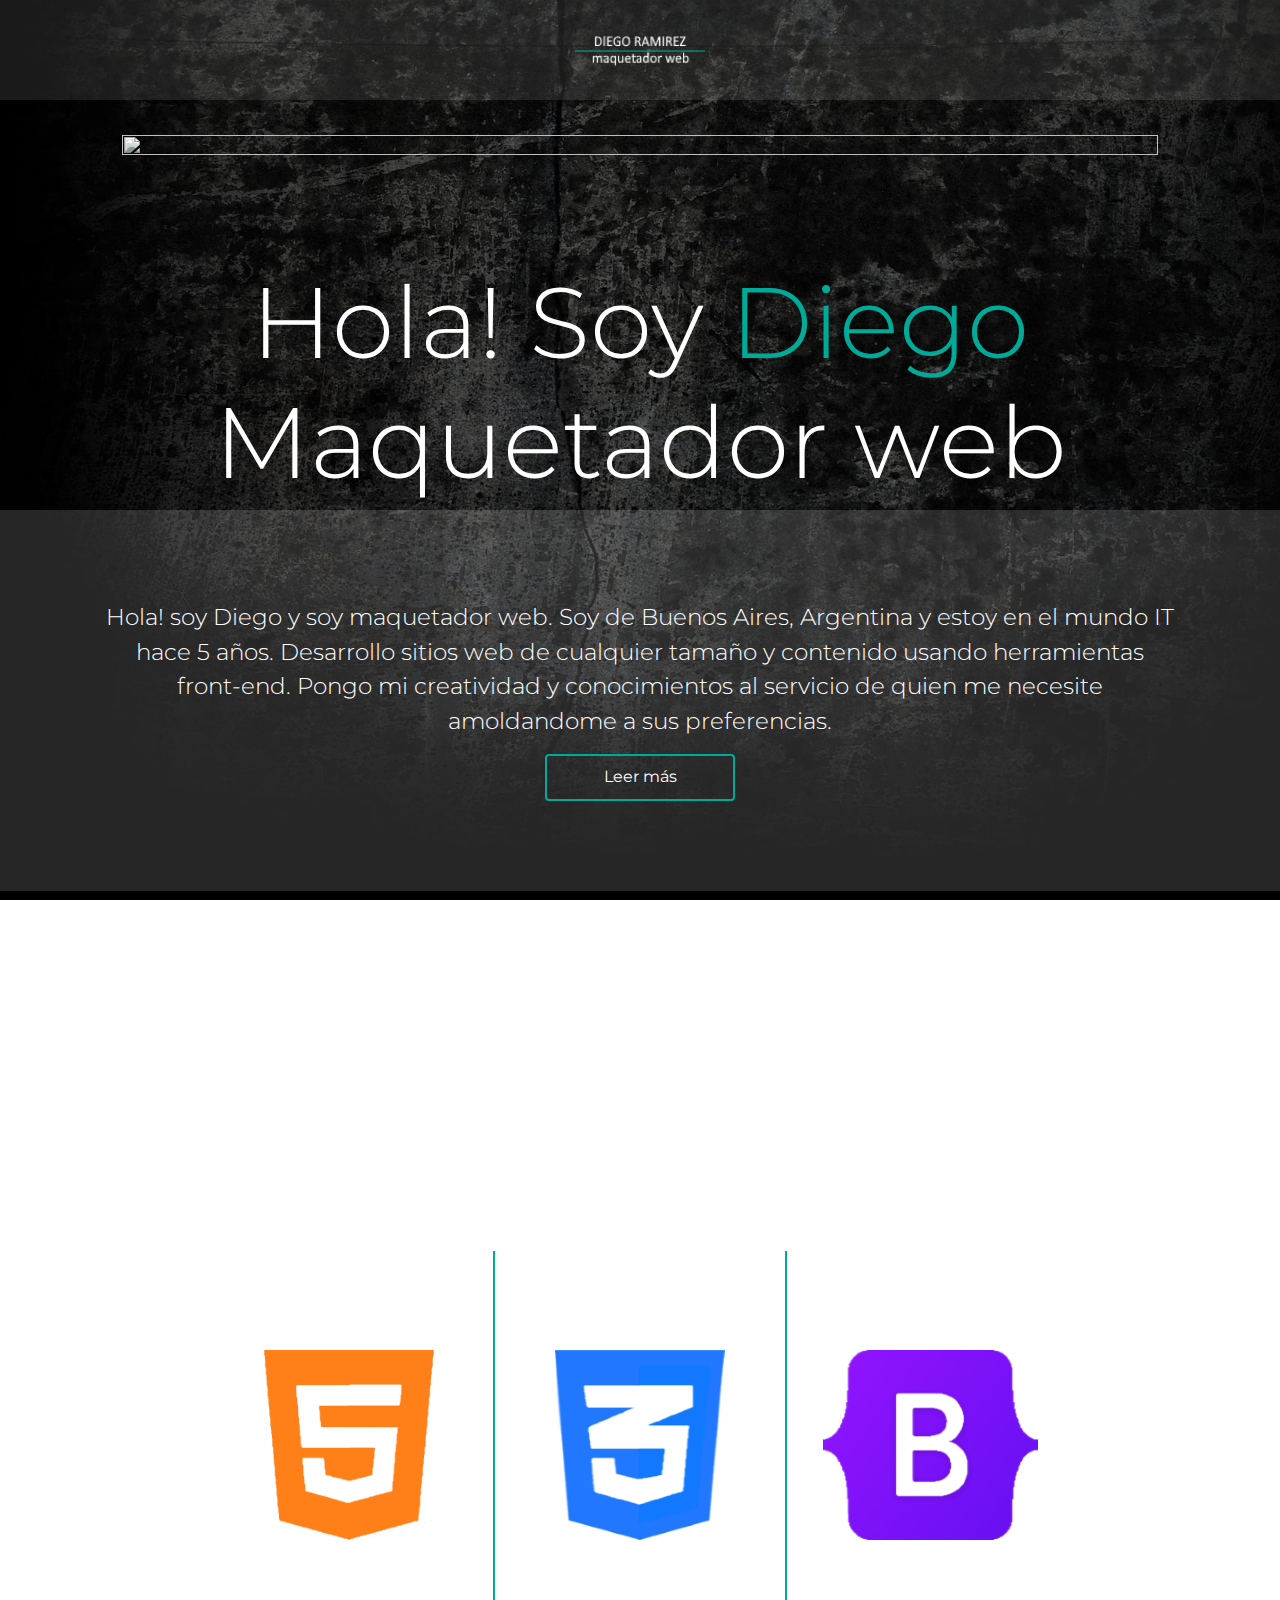
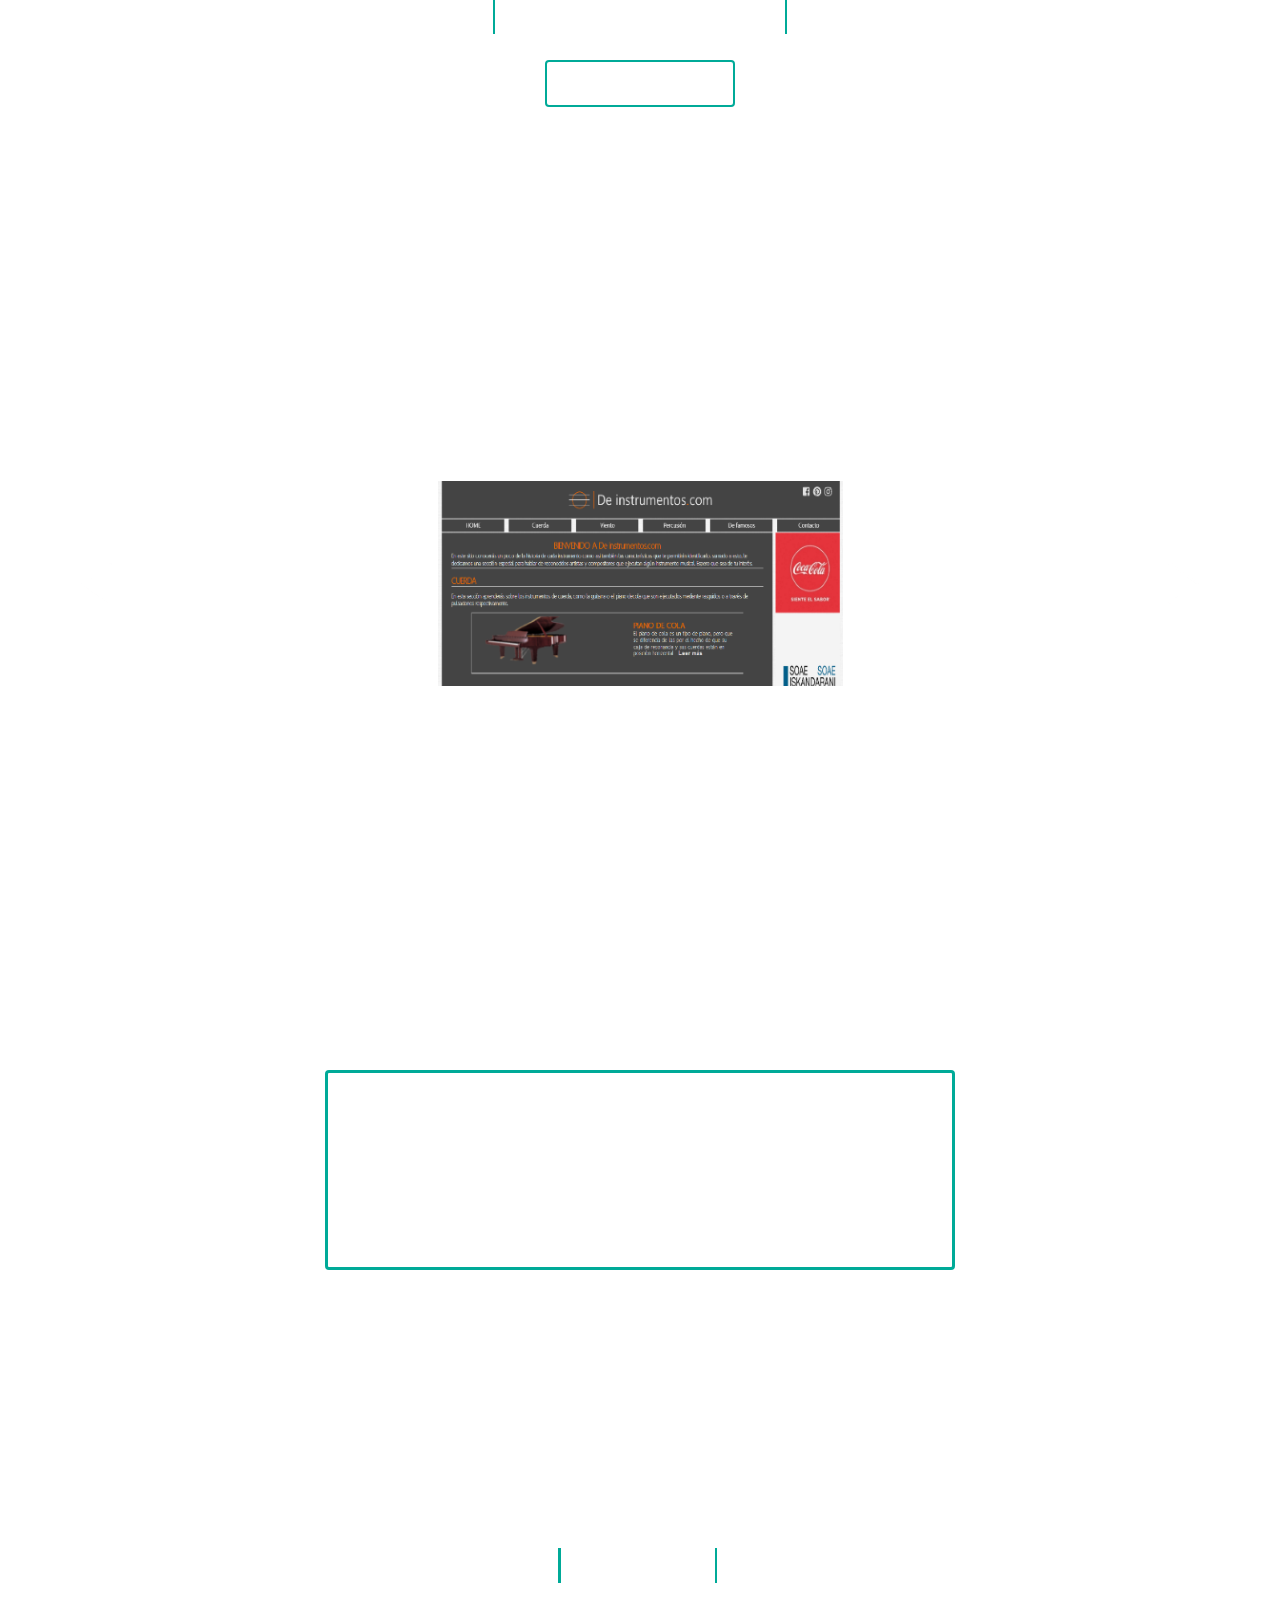
==== commit 0cf938ed: "coloqué el logo y terminé el nav" ====
--- a/index.html
+++ b/index.html
@@ -18,6 +18,7 @@
 
 		<!--modernizr-->
 		<script src="js/modernizr-custom.js"></script>
+
 		<link rel="preconnect" href="https://fonts.googleapis.com">
 		<link rel="preconnect" href="https://fonts.googleapis.com">
 		<link rel="preconnect" href="https://fonts.gstatic.com" crossorigin>
@@ -27,26 +28,36 @@
 		<link href="https://fonts.googleapis.com/css2?family=Montserrat:wght@100;200;300;400;500&display=swap" rel="stylesheet"> 
 	</head>
 	<body>
-		<nav class="container-fluid header position-fixed">
-			<div class="container">
-				<div class="row">	
-					<div class="col-md-4 col-sm-4 col-xs-12 text-center">
- 					<button class="navbar-toggler" type="button" data-bs-toggle="collapse" data-bs-target="#opciones">
-  						<span class="navbar-toggler-icon"></span>
-					</button>
-						
-						<!--logo-->
-						<a class="logo" href="index.html"></a>
-					</div>
-				</div>
-						<!--menu-->
-				
-			</div>
-		</nav>
+		<nav class="navbar navbar-expand-lg fixed-top navbar-dark" aria-label="Main navigation">
+      <div class="container-fluid">
+        <a class="navbar-brand mx-auto" width="100px" href="index.html"><img src="imagenes/logo_responsive.png" width="130" height="30" ></a>
+        <button class="navbar-toggler p-0 border-0" type="button" id="navbarSideCollapse" aria-label="Toggle navigation">
+          <span class="navbar-toggler-icon"></span>
+        </button>
+       <div class="navbar-collapse offcanvas-collapse" id="navbarsExampleDefault">
+         <ul class="navbar-nav me-auto mb-2 mb-lg-0">
+           <li class="nav-item">
+             <a class="nav-link" href="#">Sobre mi</a>
+           </li>
+           <hr>
+           <li class="nav-item">
+              <a class="nav-link" href="#">Habilidades</a>
+           </li>
+            <hr>
+           <li class="nav-item">
+             <a class="nav-link" href="#">Proyectos</a>
+           </li>
+            <hr>
+           <li class="nav-item">
+              <a class="nav-link" href="#">Hablamos?</a>
+           </li>
+         </ul>
+       </div>
+      </div>
+    </nav>
 			<section class="sobre_mi">
 				<article>
-					<img src="imagenes/foto.jpg">
-					<div class="fondo"></div>
+					 <img src="imagenes/foto.jpg" >
 					<div class="container text-center">
 						<h2>Hola!</span> Soy <span>Diego</span><br>Maquetador web</h2>		
 					</div>
@@ -60,7 +71,8 @@
 					</div>
 				</article>
 			</section>
-			<section class="container contenedor_habilidades text-center">                           				<h2>Algunas de mis habilidades son</h2>
+			<section class="container contenedor_habilidades text-center">                           				
+        <h2>Algunas de mis habilidades son</h2>
 					<div class="container articles ">
 						<div class="row habilidades">
 							<article class="col-md-4 col-sm-4 col-xs-12">
@@ -141,6 +153,8 @@
 		<!--bootstrap js-->
 		<script src="https://cdn.jsdelivr.net/npm/@popperjs/core@2.10.2/dist/umd/popper.min.js" integrity="sha384-7+zCNj/IqJ95wo16oMtfsKbZ9ccEh31eOz1HGyDuCQ6wgnyJNSYdrPa03rtR1zdB" crossorigin="anonymous"></script>
 		<script src="https://cdn.jsdelivr.net/npm/bootstrap@5.1.3/dist/js/bootstrap.min.js" integrity="sha384-QJHtvGhmr9XOIpI6YVutG+2QOK9T+ZnN4kzFN1RtK3zEFEIsxhlmWl5/YESvpZ13" crossorigin="anonymous"></script>
+    <script src="js/bootstrap.bundle.js"></script>
+    <script src="js/offcanvas.js"></script>
 	</body>
 	</html>
 
--- a/css/estilos.css
+++ b/css/estilos.css
@@ -2,26 +2,68 @@
 	background: url("../imagenes/background-image.jpg") fixed;
 	background-size: cover;
 }
-.header{
-	background-color: rgba(255,255,255, 0.2);
-	height: 160px;
-	margin-top: -200px;
-	z-index: 1;
-}
-	.col-nav{
-		width: 470px;
-		position: relative;	
-	}
+
+html,
+body {
+  overflow-x: hidden; /* Prevent scroll on narrow devices */
+}
+.navbar{
+	height: 100px;
+	background: rgba(255, 255, 255, 0.1);
+}
+.nav-link{
+	width: 154%;
+}
+.navbar-dark .navbar-nav .nav-link{
+	color: white;
+	font-family: 'Lato', sans-serif;
+}
+.navbar-dark .navbar-nav .nav-link:hover, .navbar-dark .navbar-nav .nav-link:focus{
+	 color: white;
+}
+  .offcanvas-collapse {
+    position: fixed;
+    top: 100px; /* Height of navbar */
+    bottom: 0;
+    right: 100%;
+    /*left: 100%; es un margin-left e indica cuan a la derecha quiero que esté mi nav cuando toco el botón para que aparezca*/
+    width: 75%;
+    padding-top: 8px;
+    padding-right: 1rem;
+    padding-left: 2rem;
+    padding-right: 23%;
+    overflow-y: auto;
+    visibility: hidden;
+    background: rgba(255,255,255, 0.1);
+    transition: transform .2s, visibility .2s /*visibility */ 	;
+    height: 40%;
+	border-radius: 0% 0% 1% 0%;
+  }
+  .offcanvas-collapse.open {
+    visibility: visible;
+    transform: translateX(100%)
+    /*transform: translateX(-100%);sigue siendo un margin-left y si disminuyo el porcentaje se va mas a derecha*/
+  }
+  .navbar-toggler-icon{
+  	position: absolute;
+  	right: 82%;
+  	top: 35%;
+  
+}
+      hr{
+      	background: rgb(0, 170, 152);
+      	opacity: 1;
+      	width: 132%;
+      	margin-bottom: 5px;
+      	margin-top: 5px;
+      }
 		.container li a{
-			border-radius: 2px;	
 			color: white;
 			display: block;
 			font-family: 'Lato', sans-serif;
 			padding-bottom: 5px;			
 			padding-top: 4px;
-			text-align: center;
 			text-decoration: none;
-			width: auto;		
 		}
 		.container li a:hover{
 			color: rgba(255, 255, 255, 0.7);
@@ -53,28 +95,17 @@
 		}
 .sobre_mi{
 	margin-bottom: 200px;
-	margin-top: 200px;
+	margin-top: 135px;
 	text-align: center;
 	}
 	.sobre_mi article img{
-	border-radius: 4px;
+	border-radius: 1% 1% 1% 1%;
 	filter: grayscale(80%);
-	height: 490px;	
-	margin-bottom: 100px;
-	width: 25%; 
+	height: 49%;	
+	margin-bottom: 100px;	 
 	z-index: -2;
 	position: relative;
-	}
-	.fondo{
-		height: 490px;
-		background-image: linear-gradient(to left, rgba(255,255,255,0), rgba(0,0,0,0.9));
-		border-radius: 4px;
-		margin: auto;		
-		width: 335px;
-		z-index: -2;
-		position: absolute;
-		left: 504px;
-		top: 200px;
+	width: 90%;
 	}
 		.sobre_mi article h2{
 			color: white;
@@ -141,14 +172,14 @@
 				}
 			.contenedor_habilidades .v-line1{
 				border-left: solid 2px rgb(0,170,152);
-		 		height:62%;
+		 		height:383px;
 		 		left: 37.1%;
 		 		position: absolute;
 		 		top: 26%;
 			}
 			.contenedor_habilidades .v-line2{
 				border-left: solid 2px rgb(0,170,152);
-		 		height:62%;
+		 		height:383px;
 		 		left: 62.7%;
 		 		position: absolute;
 		 		top: 26%;
@@ -234,7 +265,7 @@
 		transition: 0.6s;
 	}
 footer{
-	background: rgba(255,255,255, 0.15);
+	background: rgba(255,255,255, 0.1);
 	height: 230px;
 	list-style-type: none;
 	position: relative;
@@ -273,4 +304,5 @@
 		color: white;
 		font-family: 'Lato', sans-serif;
 		font-size: 16px;
-	}+	}
+	/*portátiles*/
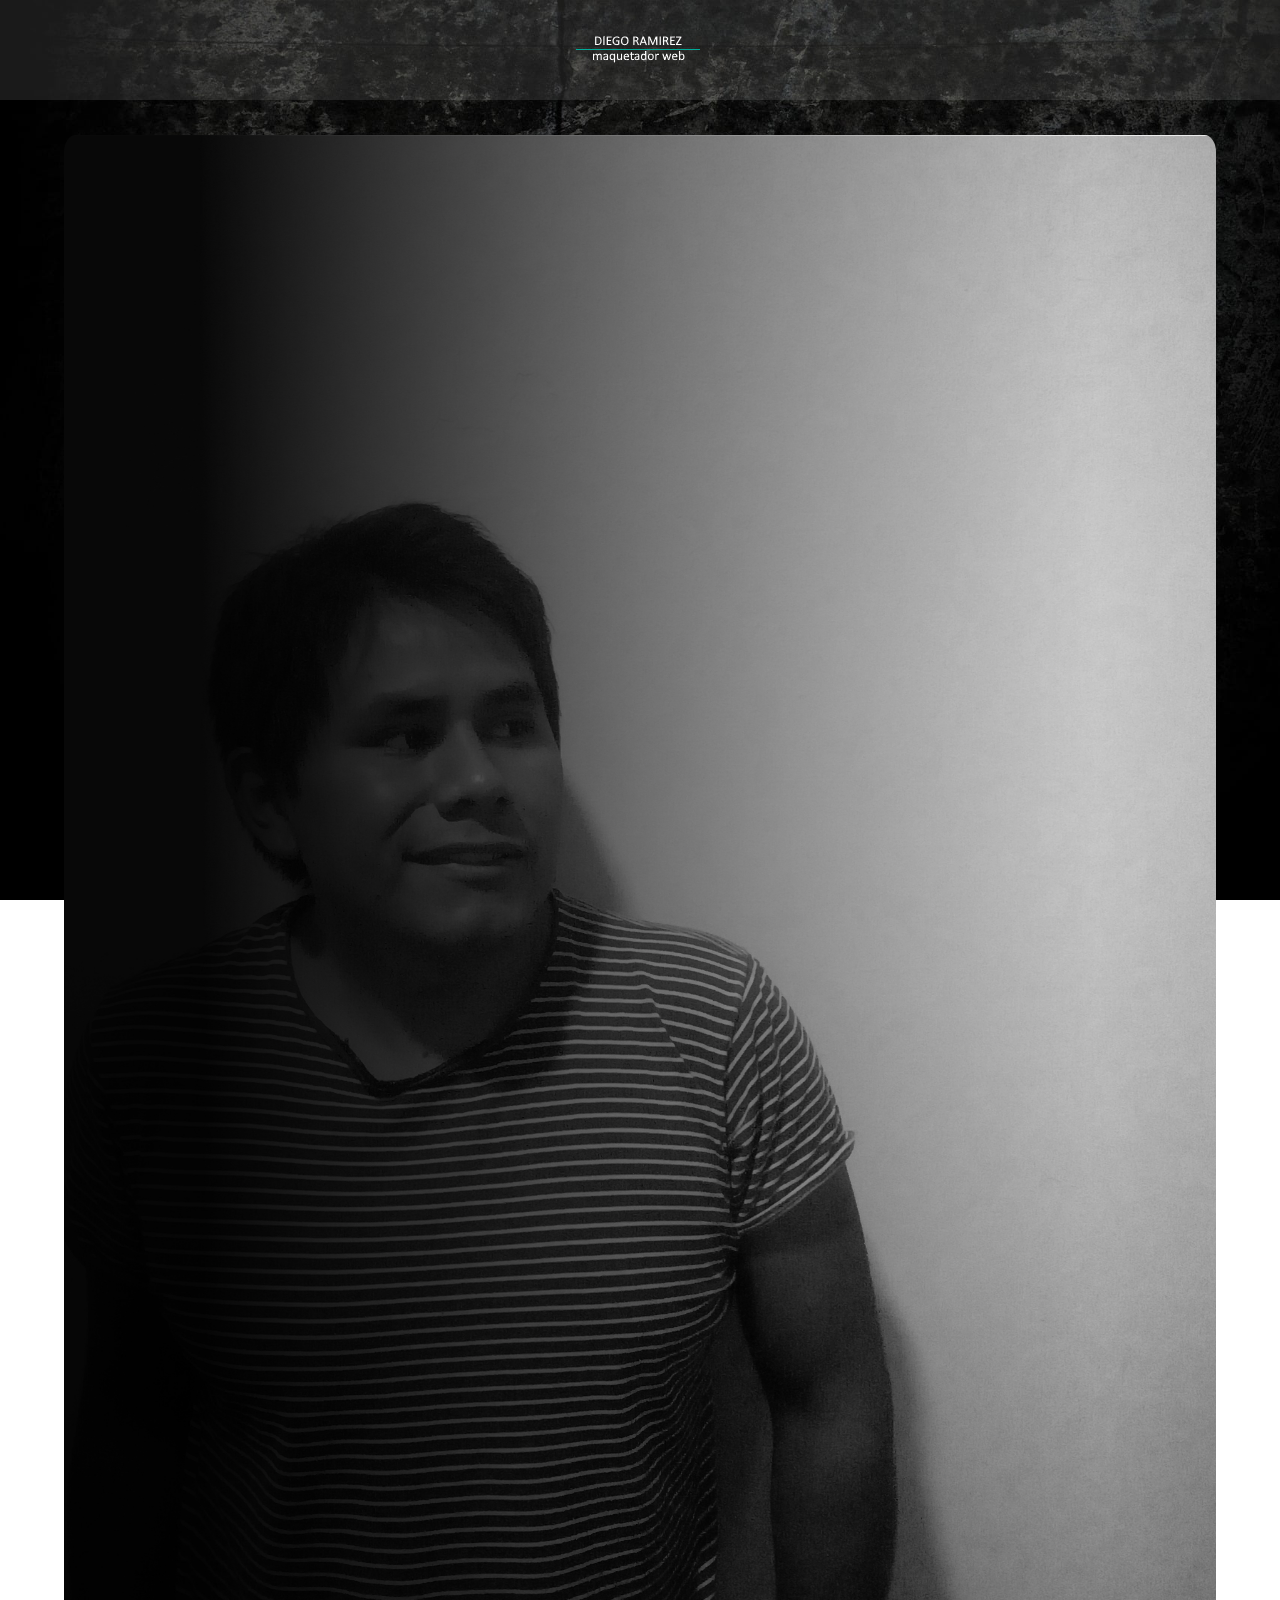
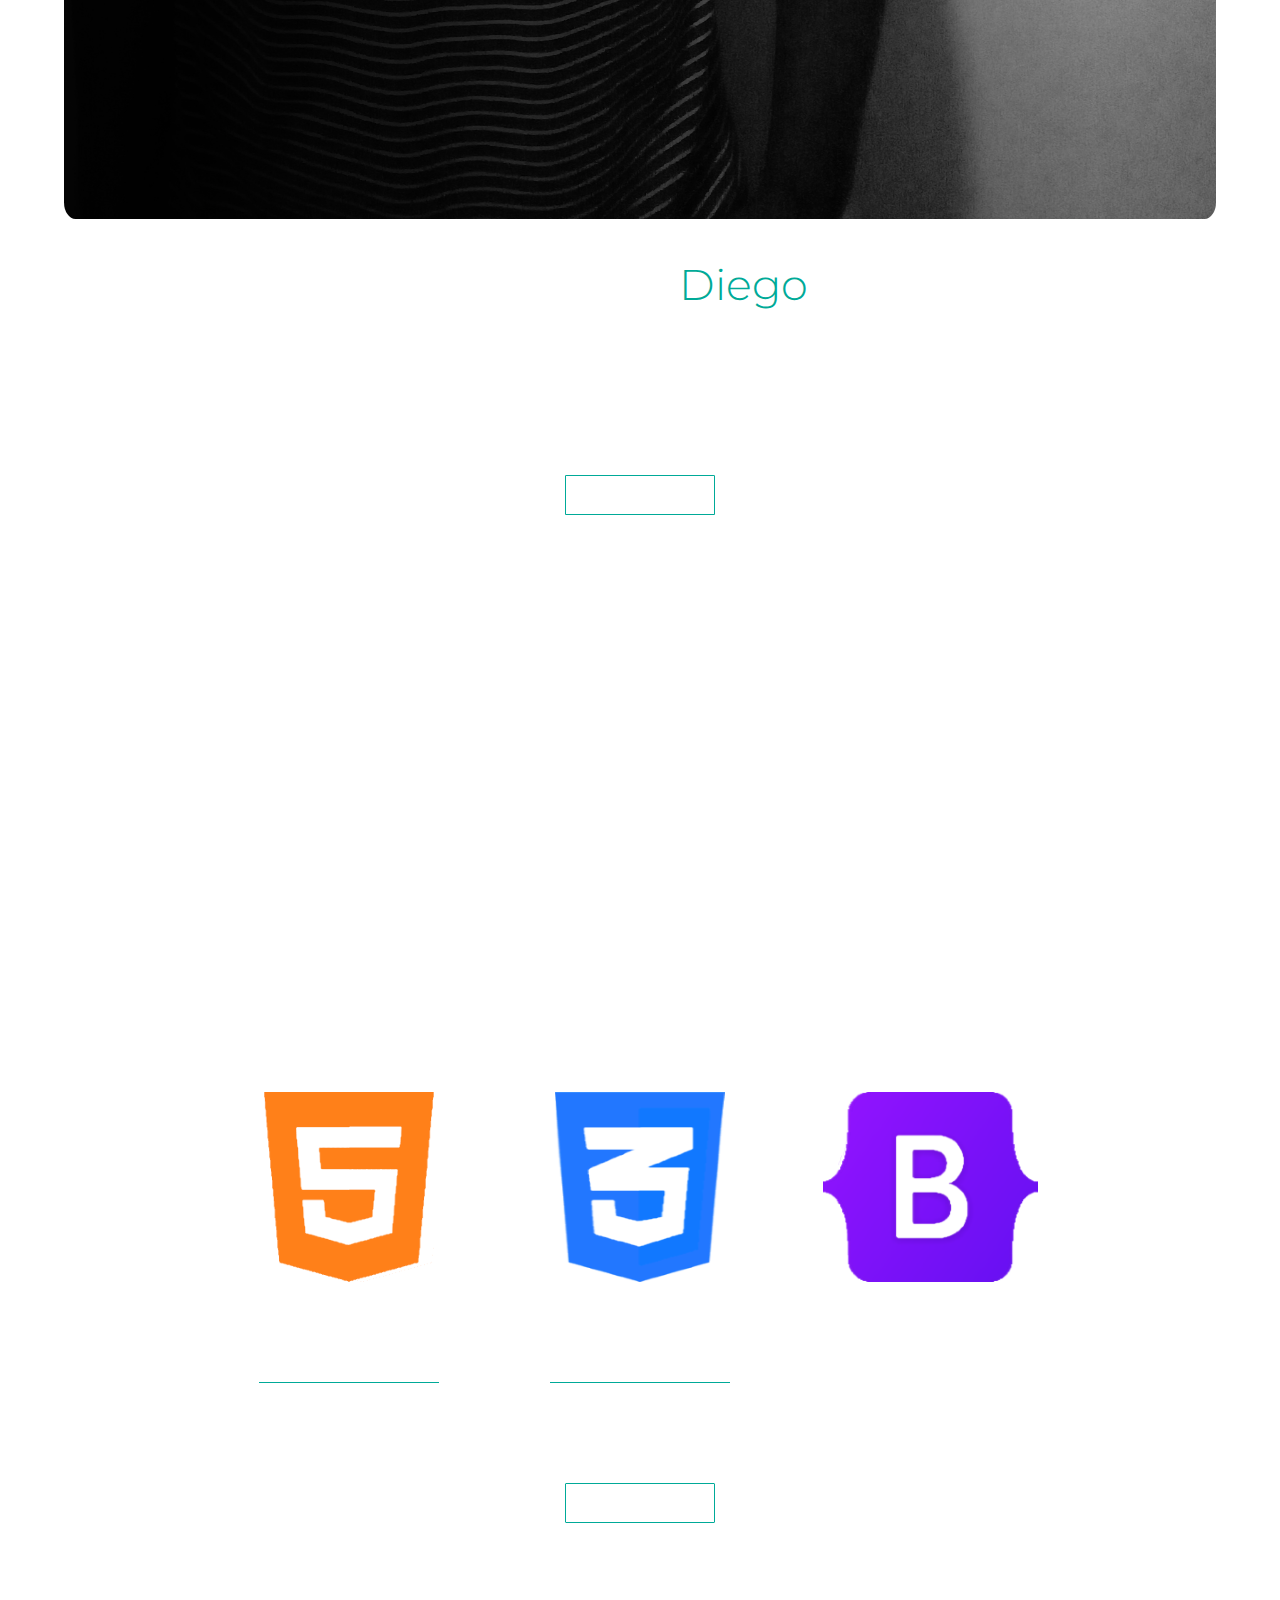
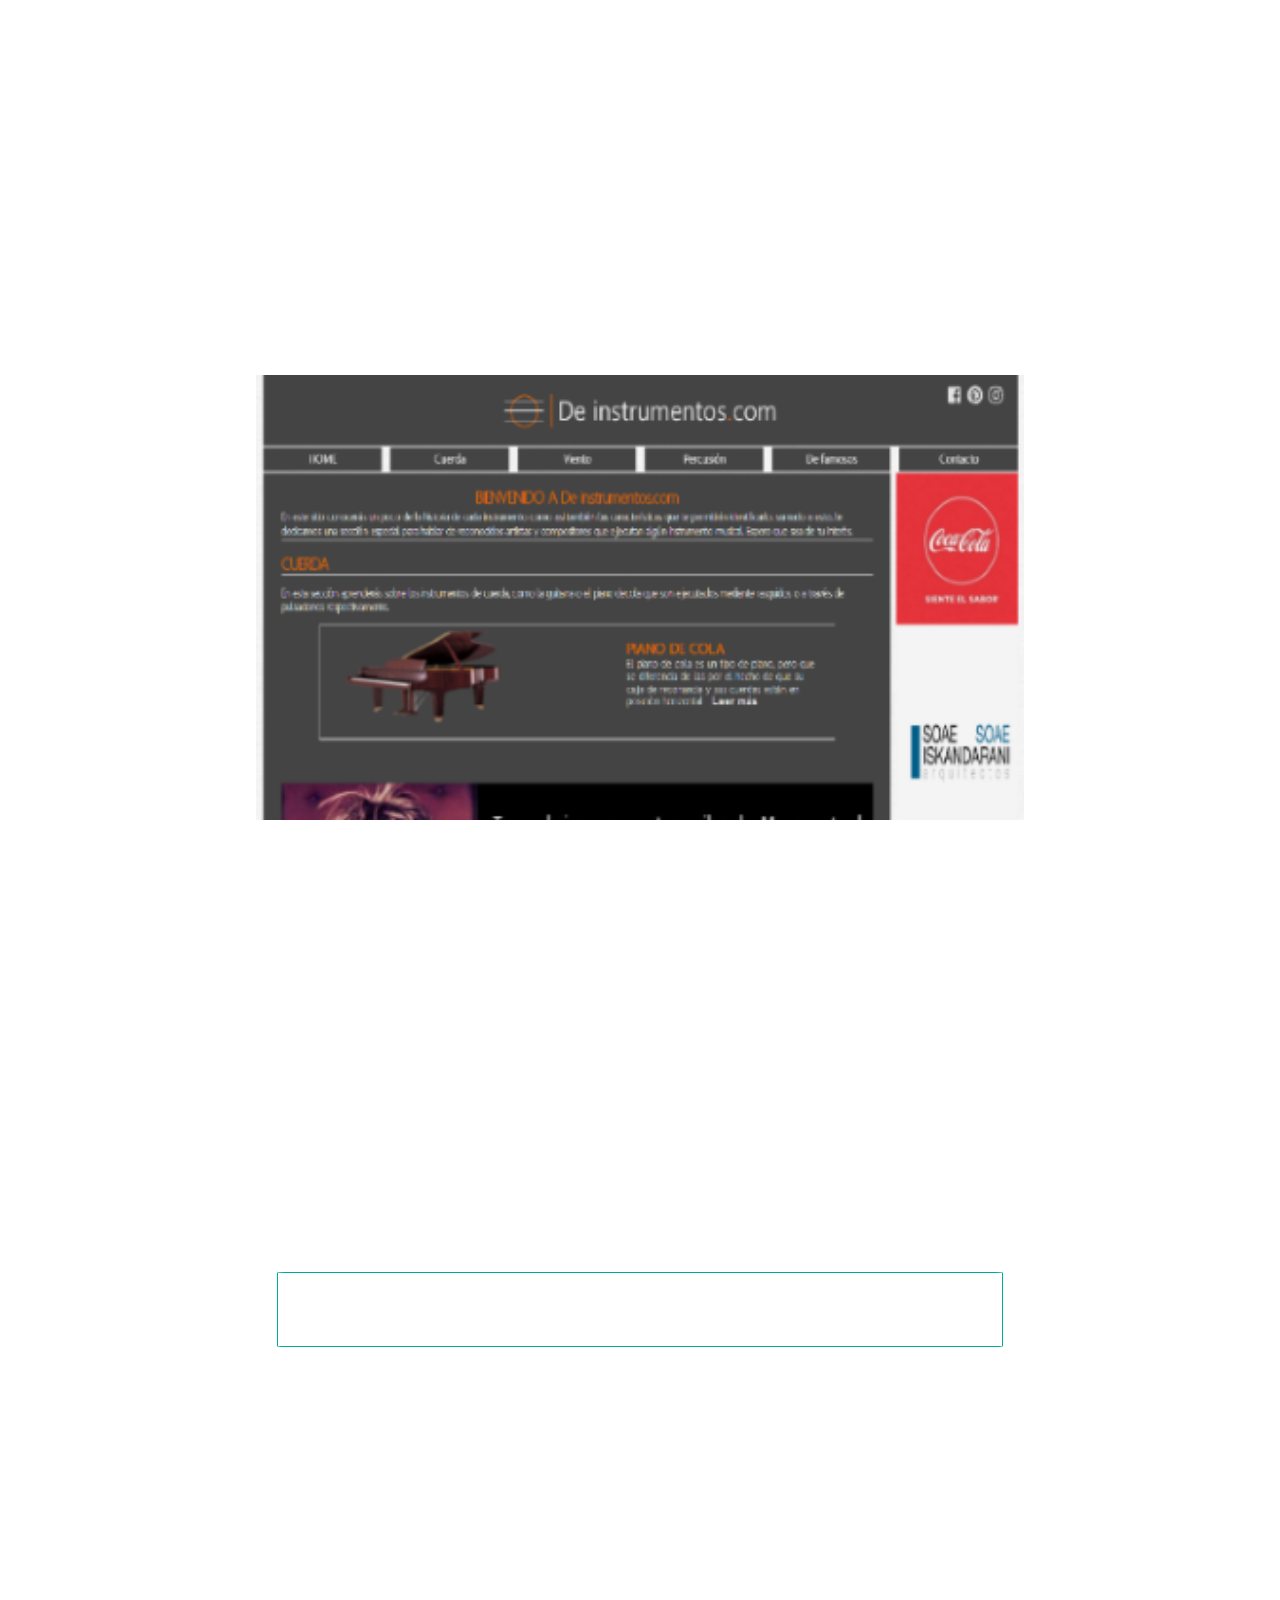
==== commit f0e7602b: "termine pagina home para movil pantalla vertical (0 a 576px)" ====
--- a/index.html
+++ b/index.html
@@ -30,12 +30,12 @@
 	<body>
 		<nav class="navbar navbar-expand-lg fixed-top navbar-dark" aria-label="Main navigation">
       <div class="container-fluid">
-        <a class="navbar-brand mx-auto" width="100px" href="index.html"><img src="imagenes/logo_responsive.png" width="130" height="30" ></a>
+        <a class="navbar-brand" href="index.html"></a>
         <button class="navbar-toggler p-0 border-0" type="button" id="navbarSideCollapse" aria-label="Toggle navigation">
           <span class="navbar-toggler-icon"></span>
         </button>
        <div class="navbar-collapse offcanvas-collapse" id="navbarsExampleDefault">
-         <ul class="navbar-nav me-auto mb-2 mb-lg-0">
+         <ul class="navbar-nav me-auto mb-lg-0">
            <li class="nav-item">
              <a class="nav-link" href="#">Sobre mi</a>
            </li>
@@ -57,12 +57,11 @@
     </nav>
 			<section class="sobre_mi">
 				<article>
-					 <img src="imagenes/foto.jpg" >
-					<div class="container text-center">
+					 <img src="imagenes/foto.jpg">
+					<div class="container">
 						<h2>Hola!</span> Soy <span>Diego</span><br>Maquetador web</h2>		
 					</div>
-					<div class="container-fluid descripción text-center ">
-						<div class="container ">
+					<div class="container-fluid descripción">
 							<p>
 								Hola! soy Diego y soy maquetador web. Soy de Buenos Aires, Argentina y estoy en el mundo IT hace 5 años. Desarrollo sitios web de cualquier tamaño y contenido usando herramientas front-end. Pongo mi creatividad y conocimientos al servicio de quien me necesite amoldandome a sus preferencias.
 							</p>
@@ -71,28 +70,26 @@
 					</div>
 				</article>
 			</section>
-			<section class="container contenedor_habilidades text-center">                           				
-        <h2>Algunas de mis habilidades son</h2>
-					<div class="container articles ">
+			<section class="container contenedor_habilidades text-center">  <h2>Algunas de mis habilidades son</h2>
+					<div class="container_articles ">
 						<div class="row habilidades">
-							<article class="col-md-4 col-sm-4 col-xs-12">
+							<article class="col-12 col-lg-4">
 								<h3>HTML5</h3>
-								<img src="imagenes/logo_html5.png" alt="html5"/>
-								<div class="v-line1"></div>
+								<img class="logo_html5" src="imagenes/logo_html5.png" alt="html5"/>
+								<div class="v-line1 mx-auto"></div>
 							</article>
-							<article class="css3 col-md-4 col-sm-4 col-xs-12">
+							<article class="css3 col-12 col-lg-4">
 								<h3>CSS3</h3>
-								<img src="imagenes/logo_css3.png"/>
-								<div class="v-line2"></div>
+								<img class="logo_css3" src="imagenes/logo_css3.png"/>
+								<div class="v-line2 mx-auto"></div>
 							</article>						
-							<article class="bootstrap col-md-4 col-sm-4 col-xs-12">
+							<article class="bootstrap col-12 col-lg-4">
 								<h3>BOOTSTRAP</h3>
-								<img src="imagenes/logo_bootstrap.png"/>
+								<img class="logo_bootstrap5" src="imagenes/logo_bootstrap.png"/>
 							</article>
 						</div>
 						<a class="ver_mas" href="habilidades.html">Ver más</a>
-					</div>
-					
+					</div>				
 			</section>
 			<section class="mis_proyectos text-center">
 				<article>
@@ -101,7 +98,7 @@
 					  <div class="carousel-inner">
 					    <div class="carousel-item active ">
 					    	<div class="container_image">
-					      		<img src="imagenes/imagen_proyecto.png" alt="Proyecto"><a class="titulo_proyecto" href="index.html">DE INSTRUMENTOS.COM</a>
+					      		<img src="imagenes/imagen_proyecto.png" alt="Proyecto"><a href="index.html">DE INSTRUMENTOS.COM</a>
 					  		</div>
 					    </div>
 					  </div>
@@ -120,25 +117,24 @@
 				<article>
 					<h2>Hablamos?</h2>
 					<p><a href="hablamos.html">Clickeá acá</a></p>
-				</article>
-				
+				</article>				
 			</section>
-			<footer class="pt-5">	
-				<div class="container-fluid d-flex text-center justify-content-center mb-5 mt-4">	
-					<div class="row  mb-4 mt-2 final_links">
-						<div class="col-md-4 col-sm-4 col-xs-12 w-25 mx-auto">
+			<footer class="pt-5 pb-3">	
+				<div class="container-fluid">	
+					<div class="row final_links">
+						<div class="col-6 col-md-4 text-center mb-4">
 							<li>
 								<a href="Home.html">Home</a>
 							</li>
 							<div class="v-line_link1"></div>
 						</div>
-						<div class="col-md-4 col-sm-4 col-xs-12 w-25 mx-auto">
+						<div class="col-6 col-md-4 text-center">
 							<li>
 								<a href="Github.html">Github</a>
 							</li>
 							<div class="v-line_link2"></div>
 						</div>  
-						<div class="col-md-4 col-sm-4 col-xs-12 w-25 mx-auto li">
+						<div class="col-6 col-md-4 text-center mx-auto mb-5 li">
 							<li>
 								<a href="Contacto.html">Contacto</a>
 							</li>
--- a/css/estilos.css
+++ b/css/estilos.css
@@ -1,6 +1,7 @@
 body{
 	background: url("../imagenes/background-image.jpg") fixed;
 	background-size: cover;
+	background-attachment: fixed;
 }
 
 html,
@@ -11,8 +12,15 @@
 	height: 100px;
 	background: rgba(255, 255, 255, 0.1);
 }
+.navbar .navbar-brand{
+	background: url("../imagenes/logo_responsive.png");
+	background-repeat: no-repeat;
+	margin: auto;
+	width: 128px;
+	height: 28px;
+}
 .nav-link{
-	width: 154%;
+	width: 147%;
 }
 .navbar-dark .navbar-nav .nav-link{
 	color: white;
@@ -36,7 +44,7 @@
     visibility: hidden;
     background: rgba(255,255,255, 0.1);
     transition: transform .2s, visibility .2s /*visibility */ 	;
-    height: 40%;
+    height: 40.6%;
 	border-radius: 0% 0% 1% 0%;
   }
   .offcanvas-collapse.open {
@@ -48,8 +56,7 @@
   	position: absolute;
   	right: 82%;
   	top: 35%;
-  
-}
+  }
       hr{
       	background: rgb(0, 170, 152);
       	opacity: 1;
@@ -69,97 +76,77 @@
 			color: rgba(255, 255, 255, 0.7);
 			transition: 0.4s;
 		}
-		.container li .v-line_item1{
-			background: rgb(0,170,152);
-			height: 60%;
-			left: 19.5%;
-			position: absolute;
-			width: 0.3%;
-			top: 21%;
-		}
-		.container li .v-line_item2{
-			background: rgb(0,170,152);
-			height: 60%;
-			left: 49.6%;
-			position: absolute;
-			width: 0.5%;
-			top: 21%;
-		}
-		.container li .v-line_item3{
-			background: rgb(0,170,152);
-			height: 60%;
-			left: 77.3%;
-			position: absolute;
-			width: 0.3%;
-			top: 21%;
-		}
 .sobre_mi{
-	margin-bottom: 200px;
+	margin-bottom: 300px;
 	margin-top: 135px;
 	text-align: center;
 	}
 	.sobre_mi article img{
-	border-radius: 1% 1% 1% 1%;
-	filter: grayscale(80%);
-	height: 49%;	
-	margin-bottom: 100px;	 
-	z-index: -2;
-	position: relative;
-	width: 90%;
-	}
+		border-radius: 1% 1% 1% 1%;
+		filter: grayscale(80%);
+		height: 49%;	
+		margin-bottom: 40px;	 
+		z-index: -2;
+		position: relative;
+		width: 90%;
+		}
 		.sobre_mi article h2{
 			color: white;
 			font-family: 'Montserrat', sans-serif;
-			font-size: 100px;
+			font-size: 270%;
 			font-weight: 300;
+			padding-left: 15px;
+			padding-right: 15px;
 		}
 		.sobre_mi article span{
 			color: rgb(0,170,152);
 		}
 		.sobre_mi article .descripción{
-			background: rgba(255,255,255, 0.15);
-			padding: 90px;
+			    background: rgba(255,255,255, 0.15);
+			    padding-bottom: 50px;
+			    padding-left: 30px;
+				padding-right: 30px;
+				padding-top: 40px;
 		}
 			.sobre_mi article .descripción p{
 				color: white;
 				font-family: 'Montserrat', sans-serif;
-				font-size: 23px;
-				font-weight: 300;
+				font-size: 16px;
+				font-weight: 300;				
 			}
 			.sobre_mi article .descripción .click{
-				border-radius: 4px;
-				border: solid 2px rgb(0,170,152);
+				border-radius: 1% 1% 1% 1%;
+				border: solid 1px rgb(0,170,152);
 				color: white;
 				display: inline-block;
 				font-family: 'Montserrat', sans-serif;
-				height: 47px;
-				margin: auto;
-				padding-top: 9px;
+				font-size: 16px;
+				height: 40px;
+				padding-top: 6px;
 				text-decoration: none;
-				width: 190px;
-			}
-			.sobre_mi article .descripción .click:hover{
-				border: solid 2px rgba(0,170,152, 0.6);
-				transition: 0.5s;
+				width: 150px;
 			}
 .contenedor_habilidades{
-	margin-bottom: 190px;
-	position: relative;
+	margin-bottom: 300px;
 }
 	.contenedor_habilidades h2{
 		color: white;
 		font-family: 'Montserrat', sans-serif;
-		font-size: 70px;
+		font-size: 270%;
 		font-weight: 300;
 		margin-bottom: 100px;
-	}
-		.contenedor_habilidades .articles{
+		padding-left: 15px;
+		padding-right: 15px;
+
+	}
+	.contenedor_habilidades .logo_html5{
+		margin-bottom: 100px;
+	}
+		.contenedor_habilidades .container_articles{
 			padding-right: 12%;
 			padding-left: 12%;
 			margin-bottom: 100px;
-		}
-		.contenedor_habilidades .habilidades{
-			margin-bottom: 120px;
+			position: relative;
 		}
 			.contenedor_habilidades h3{
 				color: white;
@@ -171,62 +158,69 @@
 				padding-top: 4px;
 				}
 			.contenedor_habilidades .v-line1{
-				border-left: solid 2px rgb(0,170,152);
-		 		height:383px;
-		 		left: 37.1%;
-		 		position: absolute;
+				border-left: solid 180px rgb(0, 170, 152);
+		 		height:1px;
+		 		margin-bottom: 100px;
+		 		top: 10%;
+		 		width: 180px;
+			}
+				.contenedor_habilidades .logo_css3{
+					margin-bottom: 100px;
+				}
+			.contenedor_habilidades .v-line2{
+				border-left: solid 180px rgb(0,170,152);
+		 		height:1px;
+		 		margin-bottom: 100px;
 		 		top: 26%;
-			}
-			.contenedor_habilidades .v-line2{
-				border-left: solid 2px rgb(0,170,152);
-		 		height:383px;
-		 		left: 62.7%;
-		 		position: absolute;
-		 		top: 26%;
-			}
+		 		width: 180px;
+			}
+		    	.contenedor_habilidades .logo_bootstrap5{
+		    		margin-bottom: 72px;
+		    	}
 		.ver_mas{
-			border: solid 2px rgb(0,170,152);
-			border-radius: 4px;
+			border: solid 1px rgb(0,170,152);
+			border-radius: 1px;
 			color: white;
 			display: inline-block;
 			font-family: 'Montserrat', sans-serif;
-			height: 47px;
-			margin: auto;
-			padding-top: 9px;
+			height: 40px;
+			padding-top: 6px;
 			text-decoration: none;
-			width: 190px;
+			width: 150px;
 		}
 		.ver_mas:hover{
-			border: solid 2px rgba(0,170,152,0.6);
-			color: white;
-			transition: 0.5s;
+			color: white;
 		}
 .mis_proyectos{
-	margin-bottom: 200px;
+	margin-bottom: 300px;
 }
 	.mis_proyectos h2{
 		color: white;
 		font-family: 'Montserrat', sans-serif;
-		font-size: 70px;
+		font-size: 270%;
 		font-weight: 300;
 		margin-bottom: 100px;
 	}
 		.mis_proyectos article .container_image{
-			box-sizing: border-box;
-			height: 205px;
+			box-sizing: border-box;			
 			margin: auto;
 			position: relative;
-			width: 405px;				
-		}
+			background: red;
+			width: 60%;
+		}
+			.mis_proyectos article .container_image img{
+				width: 100%;
+				height: 100%;
+			}
 			.mis_proyectos article .container_image a{
-				background: rgba(255,255,255, 0.15);
+				background: rgba(255,255,255, 0.3);
 				color: white;
 				display: block;
 				font-family: 'Montserrat', sans-serif;
-				font-size: 25px;
+				font-size: 100%;
 				height: 100%;
 				left: 0%;
-				padding-top: 21%;
+				padding-top: 26%;
 				position: absolute;
 				text-decoration: none;
 				opacity: 0;
@@ -238,71 +232,55 @@
 				opacity: 1 ;
 			}
 .hablamos{
-	margin-bottom: 200px;
+	margin-bottom: 300px;
 }
 	.hablamos h2{
 		color: white;
 		font-family: 'Montserrat', sans-serif;
-		font-size: 70px;
+		font-size: 270%;
 		font-weight: 300;
 		margin-bottom: 100px;
 	}
 	.hablamos p a{
-		border: 3px solid rgb(0,170,152);
-		border-radius: 4px;
+		border: solid 1px rgb(0,170,152);
+		border-radius: 1% 1% 1% 1%;
     	color: white;
 		display: inline-block;
 		font-family: 'Lato', sans-serif;
-		font-size: 50px;
+		font-size: 160%;
 		font-weight: 300;		
-		height: 200px;
-		padding-top: 55px;
+		height: 75px;
+		padding-top: 16px;
 		text-decoration: none;
-		width: 630px;
-	}
-	.hablamos p a:hover{
-		border: solid 3px rgba(0,170,152,0.4);
-		transition: 0.6s;
+		width: 65%;
 	}
 footer{
 	background: rgba(255,255,255, 0.1);
-	height: 230px;
 	list-style-type: none;
 	position: relative;
 }
-	footer .final_links{
-		width: 38%;
-	}
 		footer li a{
 			color: white;
 			text-decoration: none;
 			font-family:'Lato', sans-serif;
-			font-size: 22px;
+			font-size: 17px;
 			font-weight: 300;
 		}
 		footer li a:hover{
-			color: rgba(255,255,255, 0.6);
-			transition: 0.4s;
+			color: white;
 		}
 		footer .v-line_link1{
 			background-color: rgb(0,170,152);
 			height: 15%;
-			right:56.2%;
+			left: 50%;
 			position: absolute;
-			top: 34%;
+			top: 22%;
 			width: 0.2%;			
 		}
-		footer .v-line_link2{
-			background-color: rgb(0,170,152);
-			height: 15%;
-			right: 44%;
-			position: absolute;
-			top: 34%;
-			width: 0.13%;
-		}
 	footer .container span{
 		color: white;
 		font-family: 'Lato', sans-serif;
-		font-size: 16px;
-	}
-	/*portátiles*/
+		font-size: 13px;
+	}
+
+	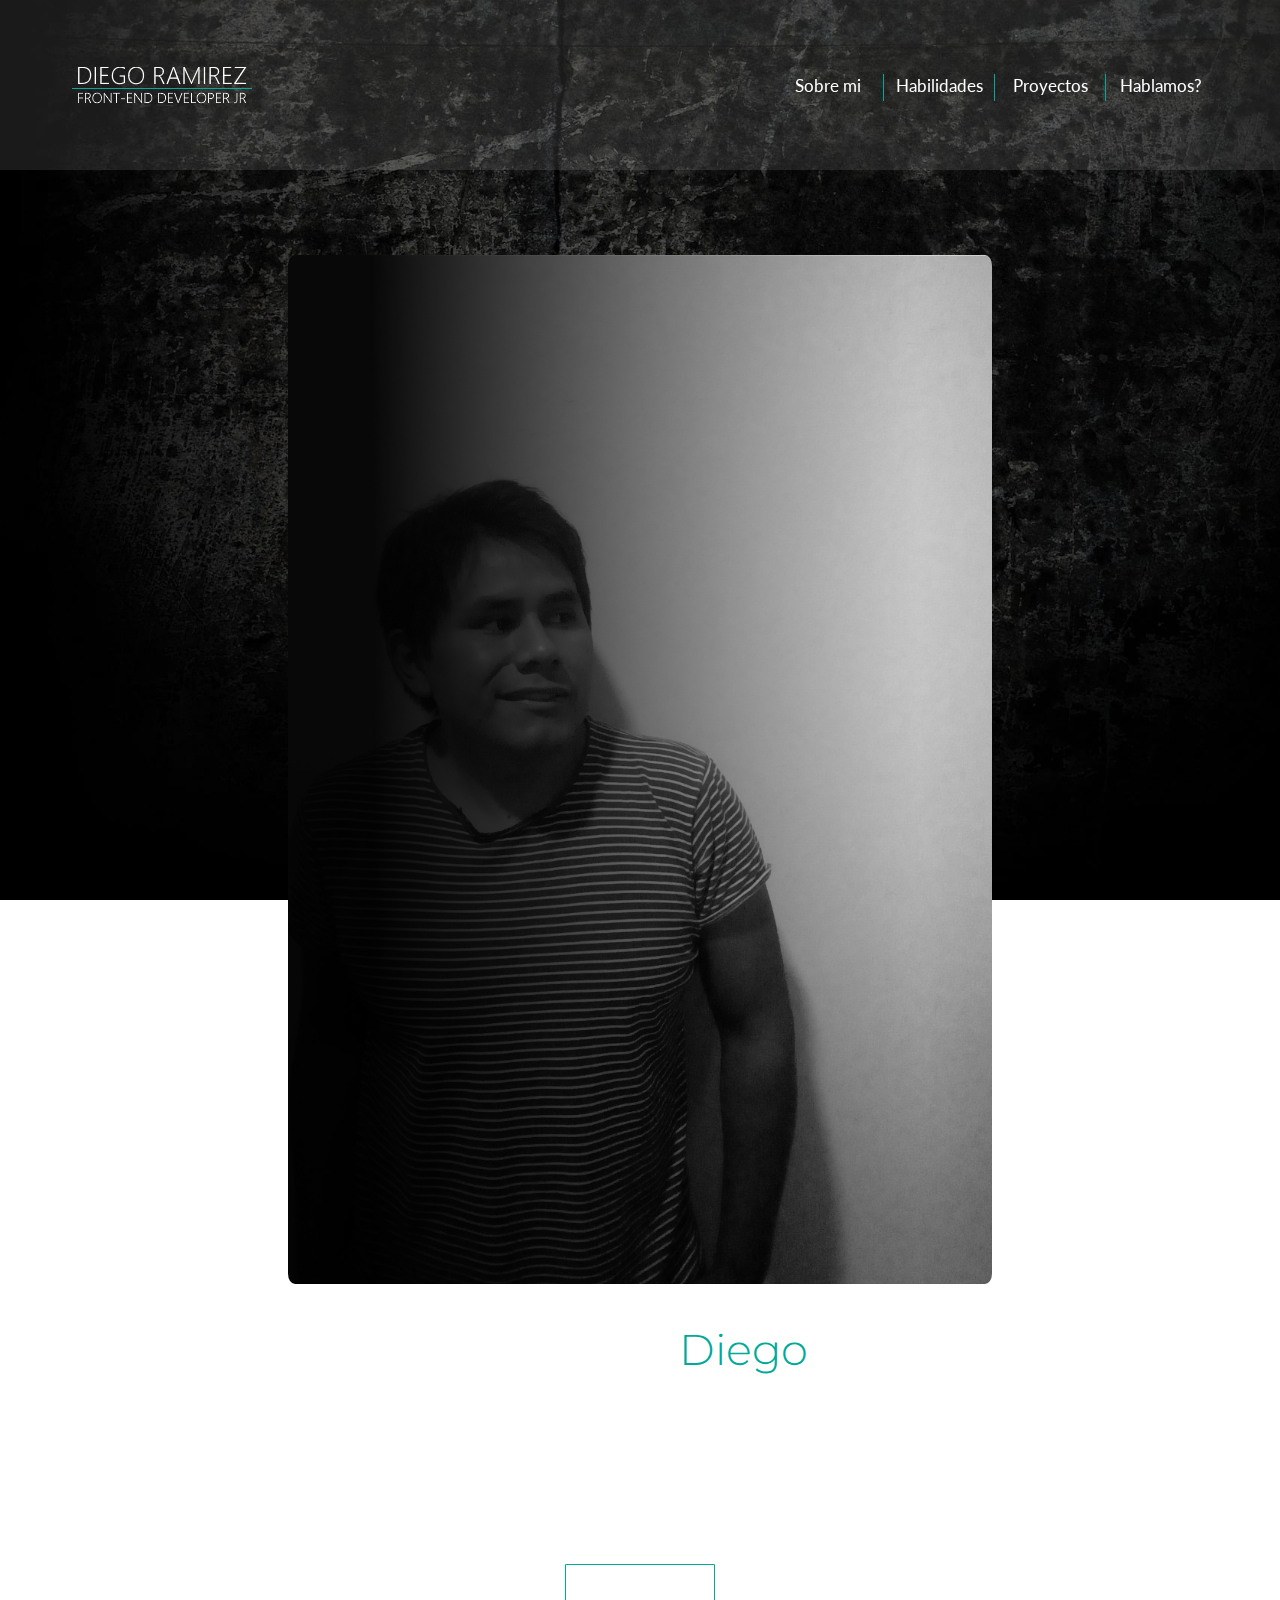
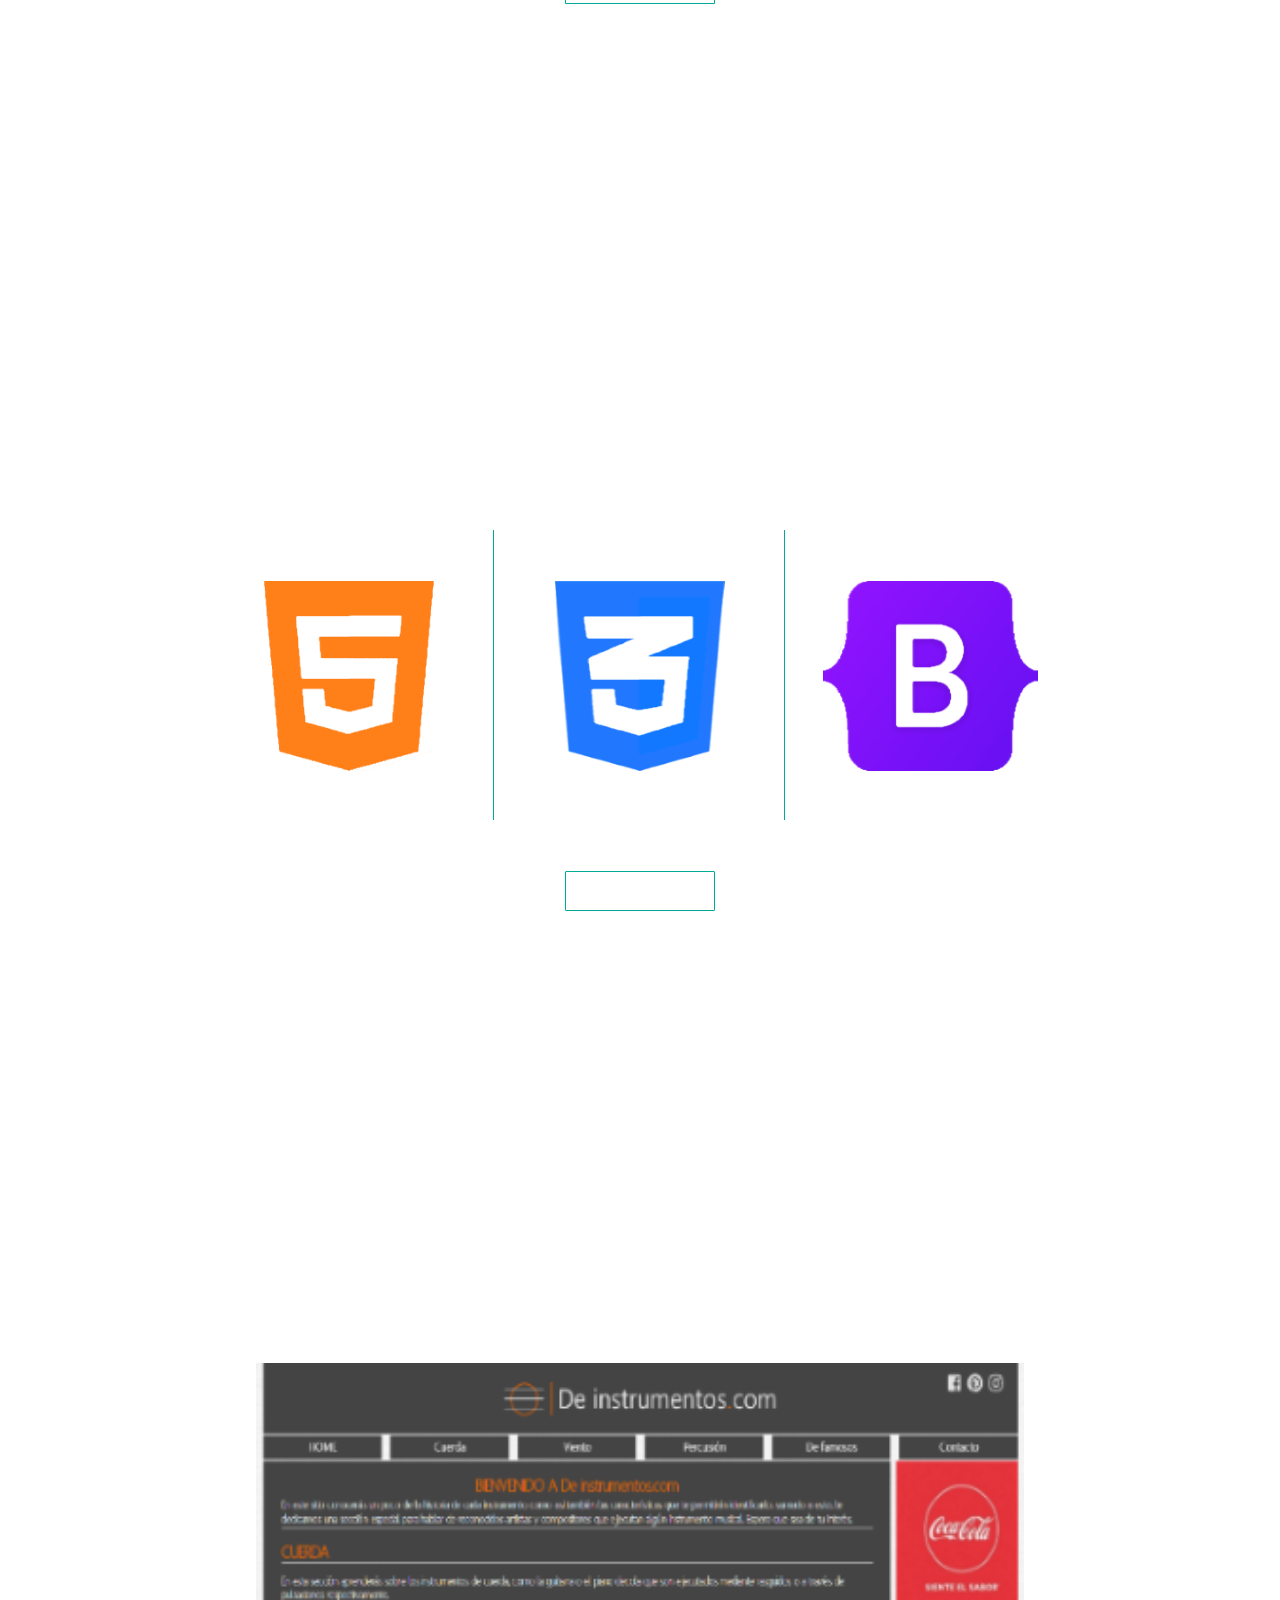
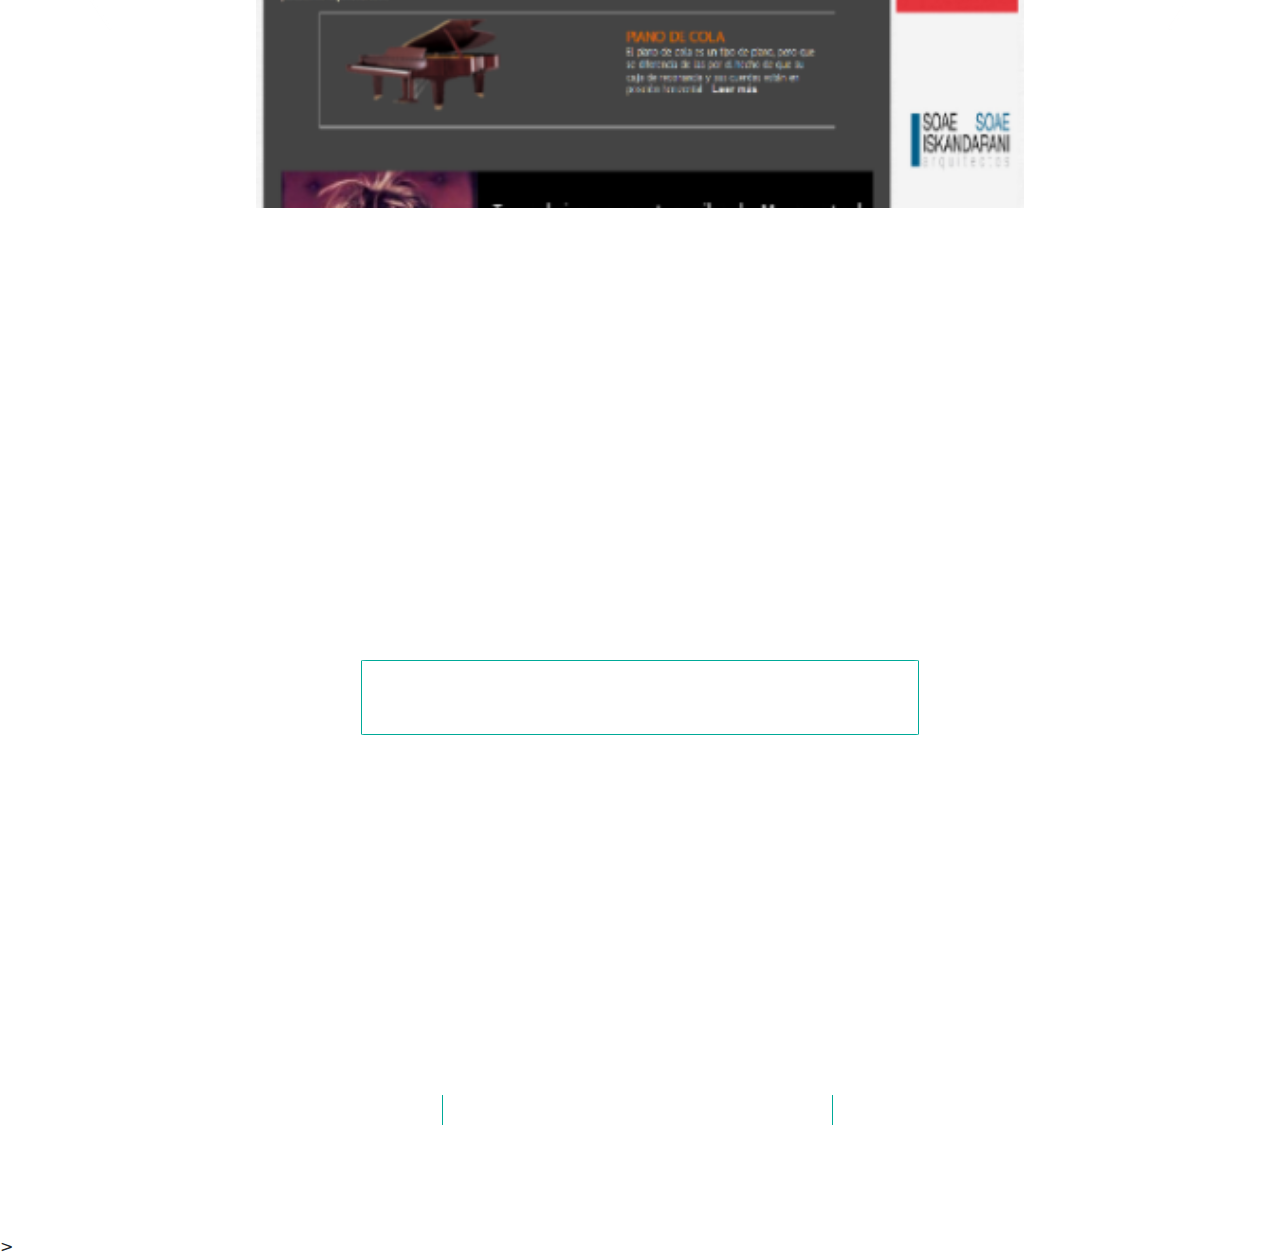
==== commit 48295711: "casi termino el home, tengo que arreglar el carousel" ====
--- a/index.html
+++ b/index.html
@@ -35,7 +35,7 @@
           <span class="navbar-toggler-icon"></span>
         </button>
        <div class="navbar-collapse offcanvas-collapse" id="navbarsExampleDefault">
-         <ul class="navbar-nav me-auto mb-lg-0">
+         <ul class="navbar-nav mb-lg-0 text-lg-center">
            <li class="nav-item">
              <a class="nav-link" href="#">Sobre mi</a>
            </li>
@@ -70,7 +70,8 @@
 					</div>
 				</article>
 			</section>
-			<section class="container contenedor_habilidades text-center">  <h2>Algunas de mis habilidades son</h2>
+			<section class="container contenedor_habilidades text-center">  
+        <h2>Algunas de mis habilidades son</h2>
 					<div class="container_articles ">
 						<div class="row habilidades">
 							<article class="col-12 col-lg-4">
@@ -119,24 +120,24 @@
 					<p><a href="hablamos.html">Clickeá acá</a></p>
 				</article>				
 			</section>
-			<footer class="pt-5 pb-3">	
+			<footer>	
 				<div class="container-fluid">	
 					<div class="row final_links">
-						<div class="col-6 col-md-4 text-center mb-4">
+						<div class="col-6 col-md-4 mb-4 text-center">
 							<li>
-								<a href="Home.html">Home</a>
+								<a  class="d-inline-block  w-75 ps-md-5 " href="Home.html">Home</a>
 							</li>
 							<div class="v-line_link1"></div>
 						</div>
 						<div class="col-6 col-md-4 text-center">
 							<li>
-								<a href="Github.html">Github</a>
+								<a class="d-inline-block w-75" href="Github.html">Github</a>
 							</li>
 							<div class="v-line_link2"></div>
 						</div>  
-						<div class="col-6 col-md-4 text-center mx-auto mb-5 li">
+						<div class="col-6 col-md-4 text-center mx-auto">
 							<li>
-								<a href="Contacto.html">Contacto</a>
+								<a class=" d-inline-block w-75 pe-md-5" href="Contacto.html">Contacto</a>
 							</li>
 						</div>
 					</div>
@@ -147,9 +148,9 @@
 			</footer>
 				
 		<!--bootstrap js-->
-		<script src="https://cdn.jsdelivr.net/npm/@popperjs/core@2.10.2/dist/umd/popper.min.js" integrity="sha384-7+zCNj/IqJ95wo16oMtfsKbZ9ccEh31eOz1HGyDuCQ6wgnyJNSYdrPa03rtR1zdB" crossorigin="anonymous"></script>
-		<script src="https://cdn.jsdelivr.net/npm/bootstrap@5.1.3/dist/js/bootstrap.min.js" integrity="sha384-QJHtvGhmr9XOIpI6YVutG+2QOK9T+ZnN4kzFN1RtK3zEFEIsxhlmWl5/YESvpZ13" crossorigin="anonymous"></script>
-    <script src="js/bootstrap.bundle.js"></script>
+    
+		<script src="js/bootstrap.js"></script>  
+    <srcipt src="js/bootstrap.bundle.js"></script>> 
     <script src="js/offcanvas.js"></script>
 	</body>
 	</html>
--- a/css/estilos.css
+++ b/css/estilos.css
@@ -19,33 +19,35 @@
 	width: 128px;
 	height: 28px;
 }
-.nav-link{
-	width: 147%;
-}
 .navbar-dark .navbar-nav .nav-link{
 	color: white;
 	font-family: 'Lato', sans-serif;
+	padding-left: 8%;
+}
+.navbar-dark .navbar-nav .nav-link2{
+	color: white;
+	font-family: 'Lato', sans-serif;
+	margin-bottom: 29%;
+	padding-left: 8%;
+	padding-top: 19px;
+	text-decoration: none;
 }
 .navbar-dark .navbar-nav .nav-link:hover, .navbar-dark .navbar-nav .nav-link:focus{
 	 color: white;
 }
   .offcanvas-collapse {
+  	height: 39%;
     position: fixed;
     top: 100px; /* Height of navbar */
     bottom: 0;
     right: 100%;
-    /*left: 100%; es un margin-left e indica cuan a la derecha quiero que esté mi nav cuando toco el botón para que aparezca*/
-    width: 75%;
-    padding-top: 8px;
-    padding-right: 1rem;
-    padding-left: 2rem;
-    padding-right: 23%;
+    width: 70%;
+    padding-right: 0rem;
+    padding-left: 0rem;
     overflow-y: auto;
     visibility: hidden;
-    background: rgba(255,255,255, 0.1);
-    transition: transform .2s, visibility .2s /*visibility */ 	;
-    height: 40.6%;
-	border-radius: 0% 0% 1% 0%;
+    background: rgba(255, 255, 255, 0.1);
+    transition: transform .3s ease-in-out, visibility .3s ease-in-out;
   }
   .offcanvas-collapse.open {
     visibility: visible;
@@ -60,7 +62,7 @@
       hr{
       	background: rgb(0, 170, 152);
       	opacity: 1;
-      	width: 132%;
+      	width: 88%;
       	margin-bottom: 5px;
       	margin-top: 5px;
       }
@@ -217,7 +219,7 @@
 				color: white;
 				display: block;
 				font-family: 'Montserrat', sans-serif;
-				font-size: 100%;
+				font-size: 4vw;
 				height: 100%;
 				left: 0%;
 				padding-top: 26%;
@@ -257,8 +259,13 @@
 footer{
 	background: rgba(255,255,255, 0.1);
 	list-style-type: none;
+	padding-bottom: 12px;
+	padding-top: 40px;
 	position: relative;
 }
+	footer .final_links{
+		margin-bottom: 38px;
+	}
 		footer li a{
 			color: white;
 			text-decoration: none;
@@ -272,10 +279,10 @@
 		footer .v-line_link1{
 			background-color: rgb(0,170,152);
 			height: 15%;
-			left: 50%;
+			right: 50%;
 			position: absolute;
-			top: 22%;
-			width: 0.2%;			
+			top: 20%;
+			width: 0.1%;			
 		}
 	footer .container span{
 		color: white;
@@ -283,4 +290,189 @@
 		font-size: 13px;
 	}
 
-	+	/*Moviles en horizontal*/
+	@media (min-width: 576px){
+		.offcanvas-collapse{
+			height: 100%;
+		}
+		.sobre_mi article .descripción{
+			padding-left: 50px;
+			padding-right: 50px;
+		}
+		footer .v-line_link1{
+			top: 22%;
+		}
+	}
+	@media (min-width: 768px){
+		body{
+			padding-top: 80px;
+		}
+		.navbar{
+			height: 105px;
+		}
+		.offcanvas-collapse{
+			height: 13.2%;
+			top: 105px;
+		}
+		.navbar-toggler-icon{
+			top: 38px;
+		}
+		.sobre_mi article img{
+			width: 70%;
+		}
+		.sobre_mi article .descripción{
+			padding-left: 70px;
+			padding-right: 70px;
+		}
+		.mis_proyectos article .container_image a{
+			font-size: 180%;
+			padding-top: 25%;
+		}
+		footer{
+			padding-top: 60px;
+		}
+		footer .v-line_link1{
+			left: 35%;
+			top: 33%;
+		}
+		footer .v-line_link2{
+			background-color: rgb(0,170,152);
+			height: 15%;
+			left: 65%;
+			position: absolute;
+			top: 33%;
+			width: 0.1%;
+		}
+	}
+	@media (min-width: 992px){
+		body{
+			padding-top: 120px;
+		}
+		.navbar{
+			height: 170px;
+			padding-right: 120px;
+		}
+		.navbar .navbar-brand{
+			background: url("../imagenes/logo.png");
+			background-repeat: no-repeat;
+			height: 37px;
+			margin-left: 60px;
+			width: 221px;
+		}
+		.offcanvas-collapse{
+			background: transparent;
+			height: 27px;
+			overflow: hidden;
+			right: 5%;			
+            top: 74px;
+            visibility: visible;
+			width: auto;			
+		}
+		.nav-link{
+			display: inline-block;
+			font-size: 17px;
+			overflow: hidden;
+			padding-top: 12px;
+			width: 110px;
+		}
+		.navbar-dark .navbar-nav .nav-link:hover, .navbar-dark .navbar-nav .nav-link:focus{
+			color: rgb(255, 255, 255, 0.7);
+			transition: 0.4s;
+		}
+		.nav-link2{
+			color: white;
+			display: inline-block;
+			font-family: 'Lato', sans-serif;
+			font-size: 19px;
+			padding-top: 10px;
+			text-decoration: none;
+			width: 133px;			
+		}
+		.nav-link2:hover{
+			color: rgba(255, 255, 255, 0.7);
+			transition: 0.4s;
+		}
+		hr{
+			background: rgb(0, 170, 152);
+			display: block;
+			width: 1px;
+			padding-top: 37px;
+		}
+		.sobre_mi article img{
+			height: 80%;
+			width: 55%;
+		}	
+		.sobre_mi article .descripción{
+			padding-left: 150px;
+			padding-right: 150px;
+		}
+		.sobre_mi article .descripción .click:hover{
+			border: solid 1px rgba(0, 170, 152, 0.6);
+			transition: 0.5s;
+		}
+		.contenedor_habilidades .v-line1{
+			border-left: solid 1px rgb(0, 170, 152);
+		 	height:290px;
+		 	margin-bottom: 100px;
+		 	position: absolute;
+		    right: 44%;
+		    top: 6%;
+		}
+		.contenedor_habilidades .v-line2{
+			border-left: solid 1px rgb(0, 170, 152);
+		 	height:290px;
+		 	margin-bottom: 100px;
+		 	position: absolute;
+		    right: 17.7%;
+		    top: 6%;
+		}
+		.ver_mas:hover{
+			border: solid 1px rgba(0, 170, 152, 0.6);
+			transition: 0.5s;
+		}
+		.hablamos p a{
+			width: 50%;
+		}
+		.hablamos p a:hover{
+			border: solid 1px rgba(0, 170, 152, 0.6);
+			transition: 0.5s;
+		}
+		footer{
+			height: 200px;
+			padding-top: 57px;
+		}
+		footer .final_links{
+			margin-bottom: 45px;
+		}
+		footer li a{
+			font-size: 20px;
+		}
+		footer li a:hover{
+			color: rgba(255, 255, 255, 0.7);
+			transition: 0.4s;
+		}
+		footer .v-line_link1{
+			left: 34.5%;
+			top:30%;
+			width:0.1%;
+		}
+		footer .v-line_link2{
+			top: 30%;
+			width: 0.1%;
+			left: 65%;
+		}
+		footer .container span{
+			font-size: 15px;
+		}
+}
+@media (min-width: 1200px){
+	.contenedor_habilidades .v-line1{
+		right: 47%;
+	}	
+	.contenedor_habilidades .v-line2{
+		right: 21%;
+	}
+	footer .v-line_link1{
+		width: 1px;
+	}
+}
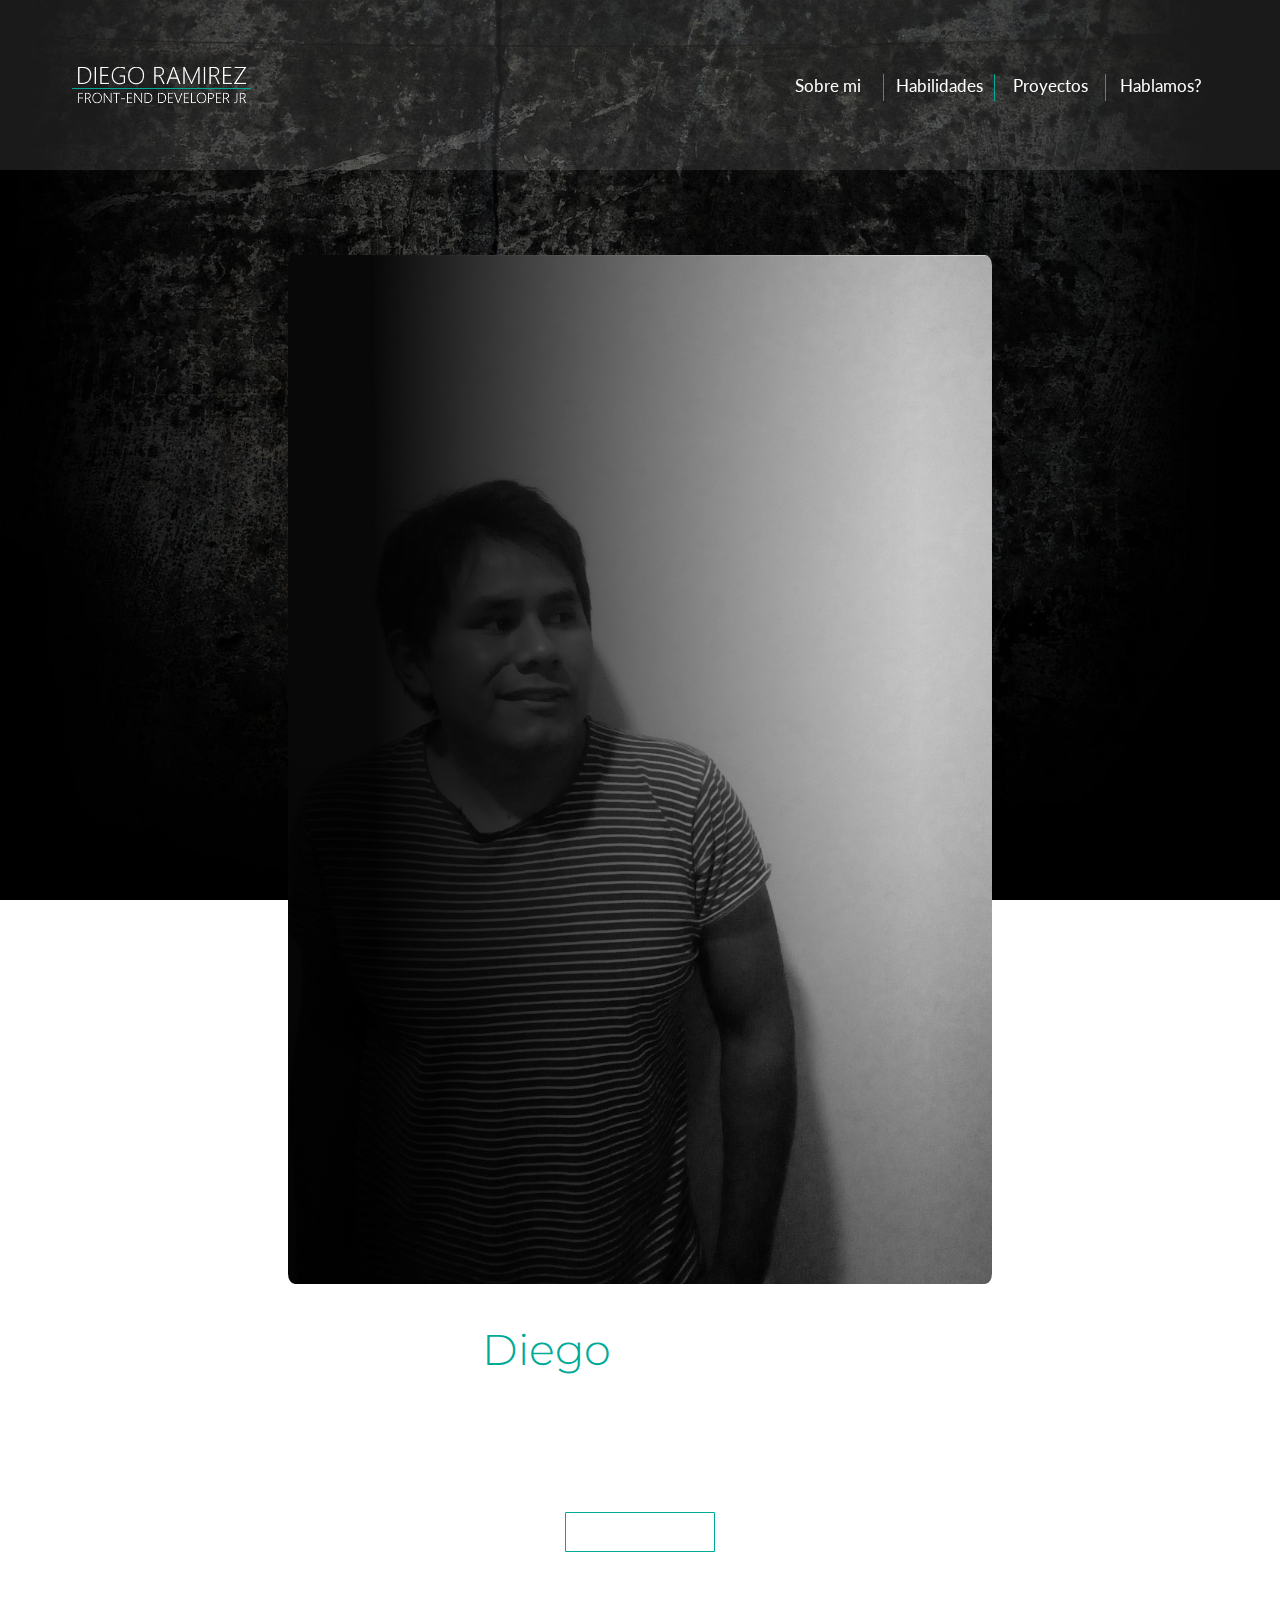
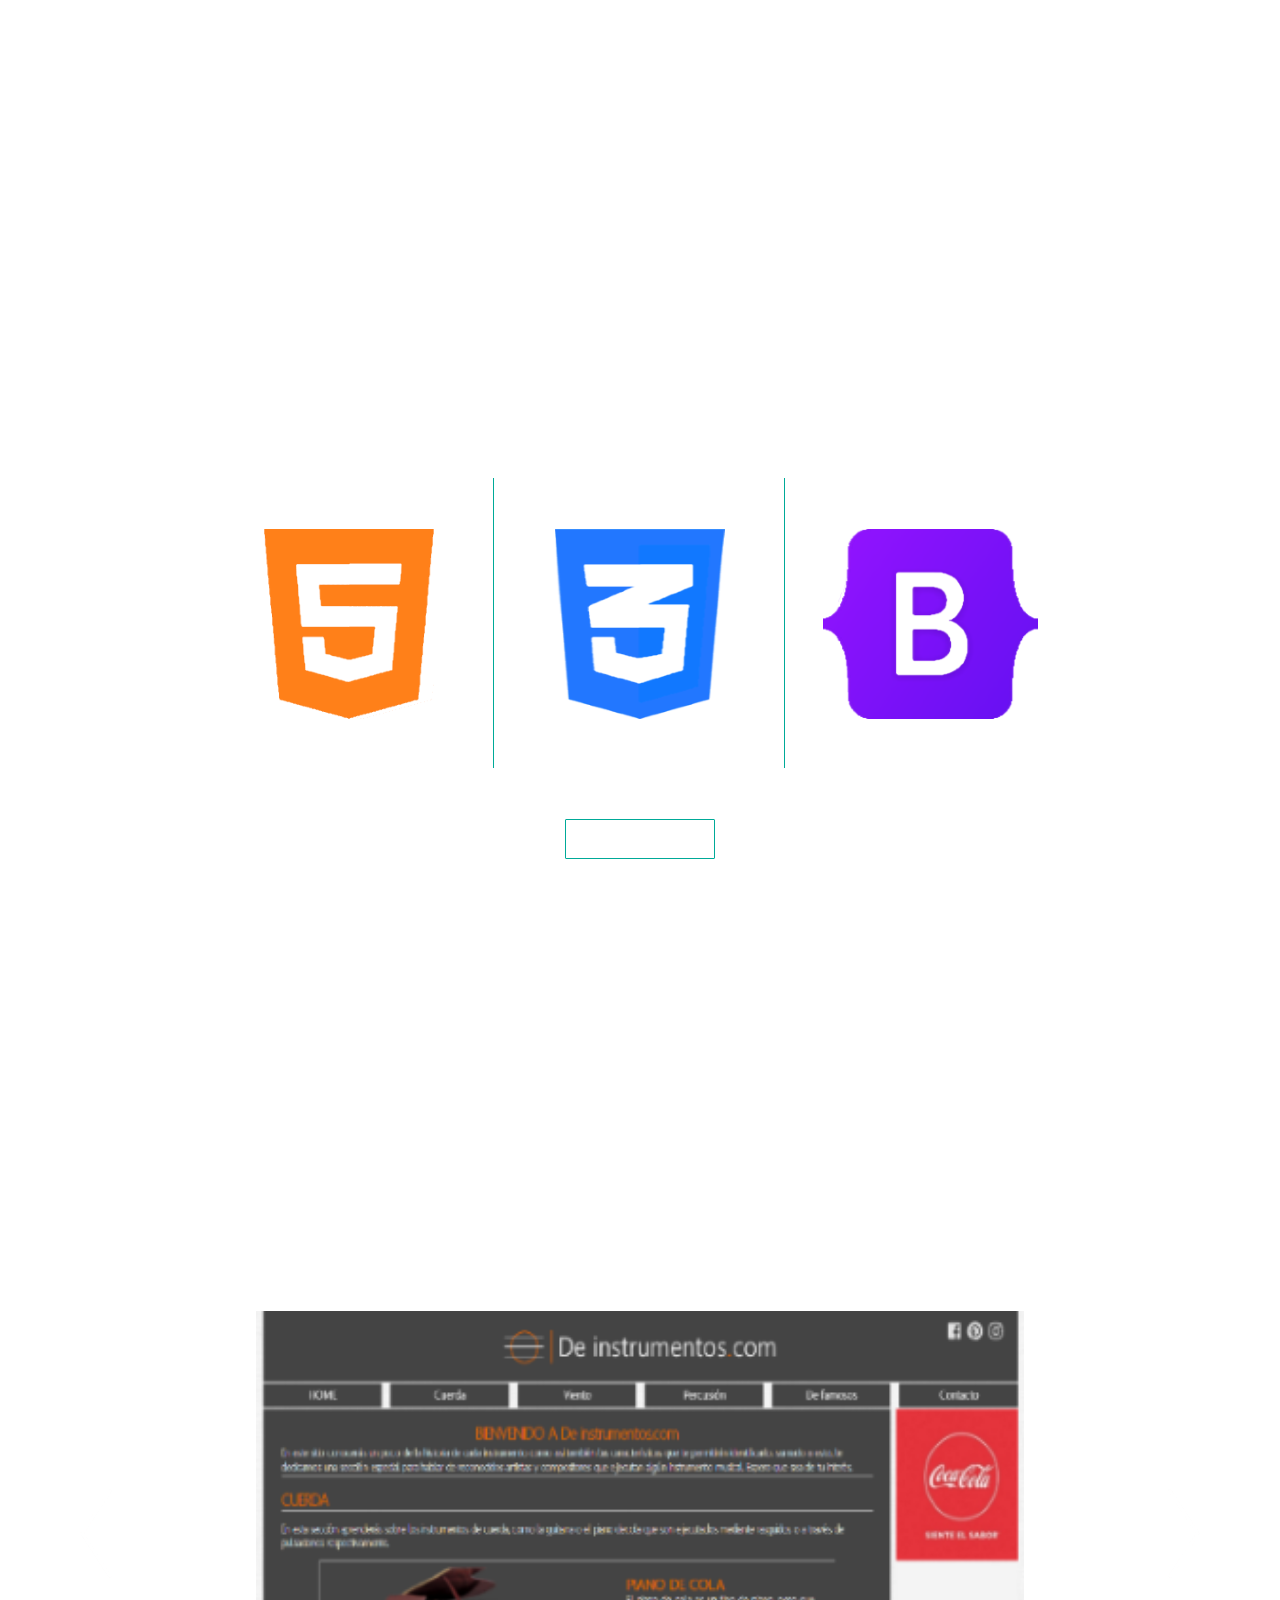
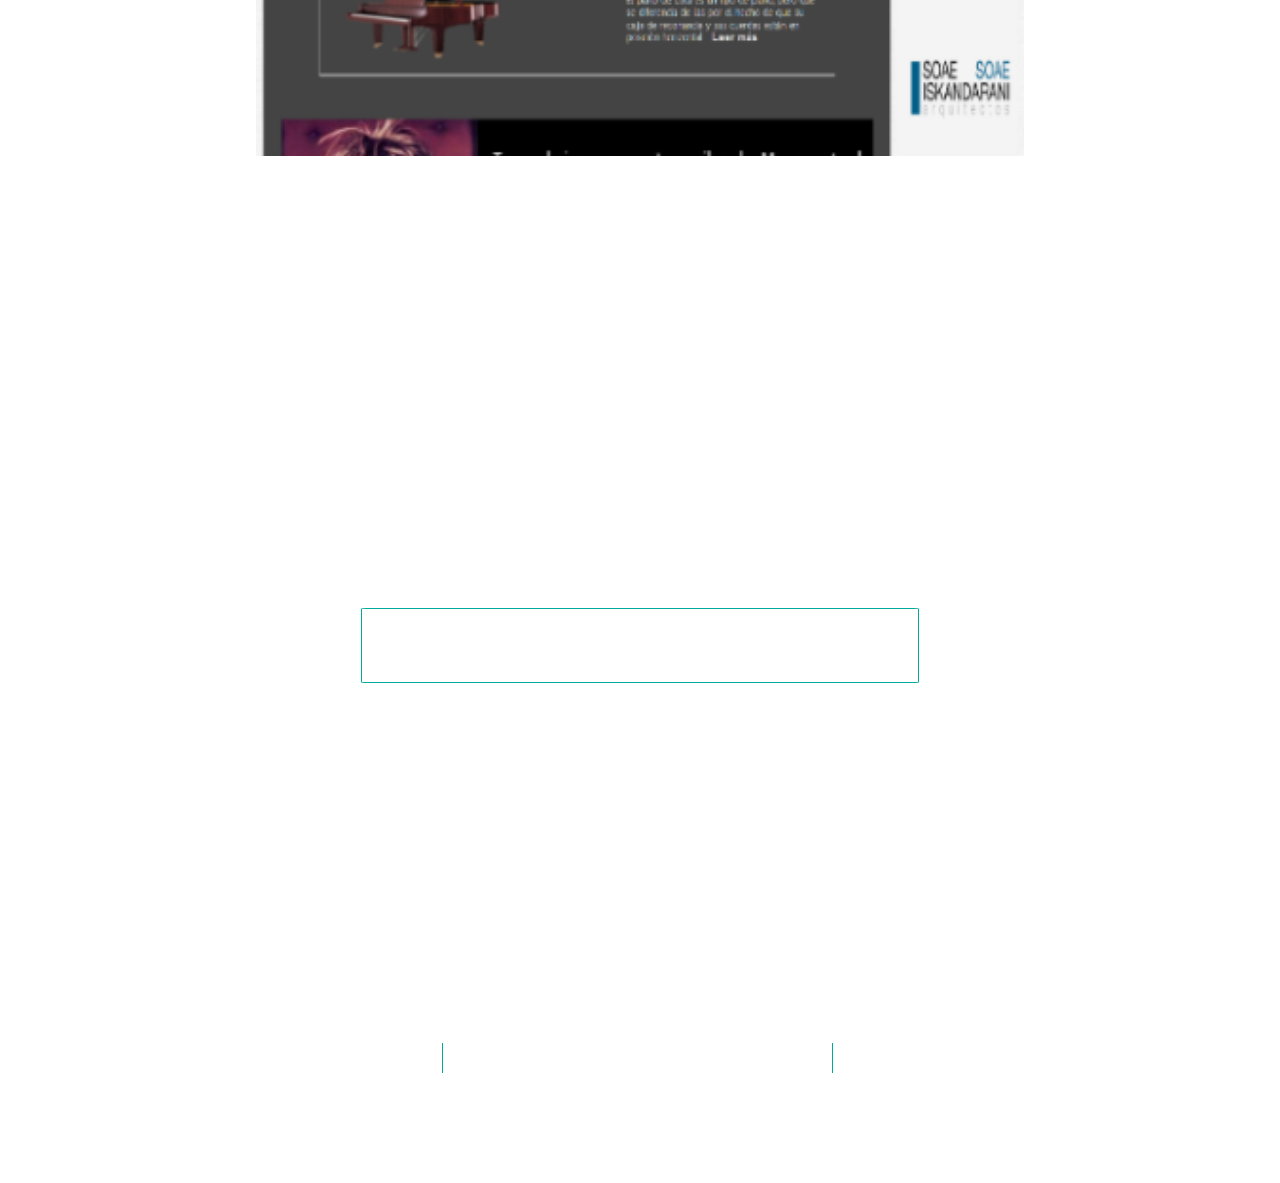
==== commit 5ac4e344: "Finalización de home en todas las pantallas" ====
--- a/index.html
+++ b/index.html
@@ -37,19 +37,19 @@
        <div class="navbar-collapse offcanvas-collapse" id="navbarsExampleDefault">
          <ul class="navbar-nav mb-lg-0 text-lg-center">
            <li class="nav-item">
-             <a class="nav-link" href="#">Sobre mi</a>
+             <a class="nav-link" href="sobre_mi.html">Sobre mi</a>
            </li>
            <hr>
            <li class="nav-item">
-              <a class="nav-link" href="#">Habilidades</a>
+              <a class="nav-link" href="habilidaes.html">Habilidades</a>
            </li>
             <hr>
            <li class="nav-item">
-             <a class="nav-link" href="#">Proyectos</a>
+             <a class="nav-link" href="proyectos.html">Proyectos</a>
            </li>
             <hr>
            <li class="nav-item">
-              <a class="nav-link" href="#">Hablamos?</a>
+              <a class="nav-link" href="hablamos.html">Hablamos?</a>
            </li>
          </ul>
        </div>
@@ -59,11 +59,11 @@
 				<article>
 					 <img src="imagenes/foto.jpg">
 					<div class="container">
-						<h2>Hola!</span> Soy <span>Diego</span><br>Maquetador web</h2>		
+						<h2>Hola! Soy <span>Diego</span> desarrollador web</h2>		
 					</div>
 					<div class="container-fluid descripción">
 							<p>
-								Hola! soy Diego y soy maquetador web. Soy de Buenos Aires, Argentina y estoy en el mundo IT hace 5 años. Desarrollo sitios web de cualquier tamaño y contenido usando herramientas front-end. Pongo mi creatividad y conocimientos al servicio de quien me necesite amoldandome a sus preferencias.
+								Hola! soy Diego y soy desarrollador web. Soy de Buenos Aires, Argentina y estoy en el mundo IT hace 5 años. Desarrollo sitios web de cualquier tamaño y contenido usando herramientas front-end. Pongo mi creatividad y conocimientos al servicio de quien me necesite amoldandome a sus preferencias.
 							</p>
 							<a class="click" href="sobre_mi.html">Leer más</a>
 						</div>
@@ -100,8 +100,13 @@
 					    <div class="carousel-item active ">
 					    	<div class="container_image">
 					      		<img src="imagenes/imagen_proyecto.png" alt="Proyecto"><a href="index.html">DE INSTRUMENTOS.COM</a>
-					  		</div>
+					  		</div>               
 					    </div>
+            <!--<div class="carousel-item">
+                <div class="container_image">
+                    <img src="imagenes/" alt=""><a href="#">TEXTO</a>
+                </div>               
+              </div>-->
 					  </div>
 					  <button class="carousel-control-prev" type="button" data-bs-target="#carouselExampleFade" data-bs-slide="prev">
 					    <span class="carousel-control-prev-icon" aria-hidden="true"></span>
@@ -143,14 +148,13 @@
 					</div>
 				</div>
 				<div class="container text-center">
-					<span>&copy; <time>2022</time> Diego Ramirez - Maquetador web</span>
+					<span>&copy; <time>2022</time> Diego Ramirez - Desarrollador web</span>
 				</div>	
 			</footer>
 				
 		<!--bootstrap js-->
     
-		<script src="js/bootstrap.js"></script>  
-    <srcipt src="js/bootstrap.bundle.js"></script>> 
+		<script src="js/bootstrap.bundle.js"></script> <!--sirve para habilitar carousel. es bootstrap.js + popper.js-->
     <script src="js/offcanvas.js"></script>
 	</body>
 	</html>
--- a/css/estilos.css
+++ b/css/estilos.css
@@ -1,12 +1,13 @@
 body{
-	background: url("../imagenes/background-image.jpg") fixed;
-	background-size: cover;
-	background-attachment: fixed;
+	background: url("../imagenes/background-image.jpg");
+    background-attachment: fixed /*bg fijo*/;
+    background-size: 100% 100%; /*alto y ancho del bg*/
+	overflow-x: hidden;/* Prevent scroll on narrow devices */
+    padding-top: 50px;
 }
 
-html,
-body {
-  overflow-x: hidden; /* Prevent scroll on narrow devices */
+html{
+  overflow-x: hidden; 
 }
 .navbar{
 	height: 100px;
@@ -36,7 +37,7 @@
 	 color: white;
 }
   .offcanvas-collapse {
-  	height: 39%;
+  	height: 202px;
     position: fixed;
     top: 100px; /* Height of navbar */
     bottom: 0;
@@ -47,7 +48,7 @@
     overflow-y: auto;
     visibility: hidden;
     background: rgba(255, 255, 255, 0.1);
-    transition: transform .3s ease-in-out, visibility .3s ease-in-out;
+    transition: transform .2s ease-in-out, visibility .2s ease-in-out;
   }
   .offcanvas-collapse.open {
     visibility: visible;
@@ -305,7 +306,7 @@
 	}
 	@media (min-width: 768px){
 		body{
-			padding-top: 80px;
+			padding-top: 50px;
 		}
 		.navbar{
 			height: 105px;
@@ -357,7 +358,7 @@
 			background-repeat: no-repeat;
 			height: 37px;
 			margin-left: 60px;
-			width: 221px;
+			width: 179px;
 		}
 		.offcanvas-collapse{
 			background: transparent;
